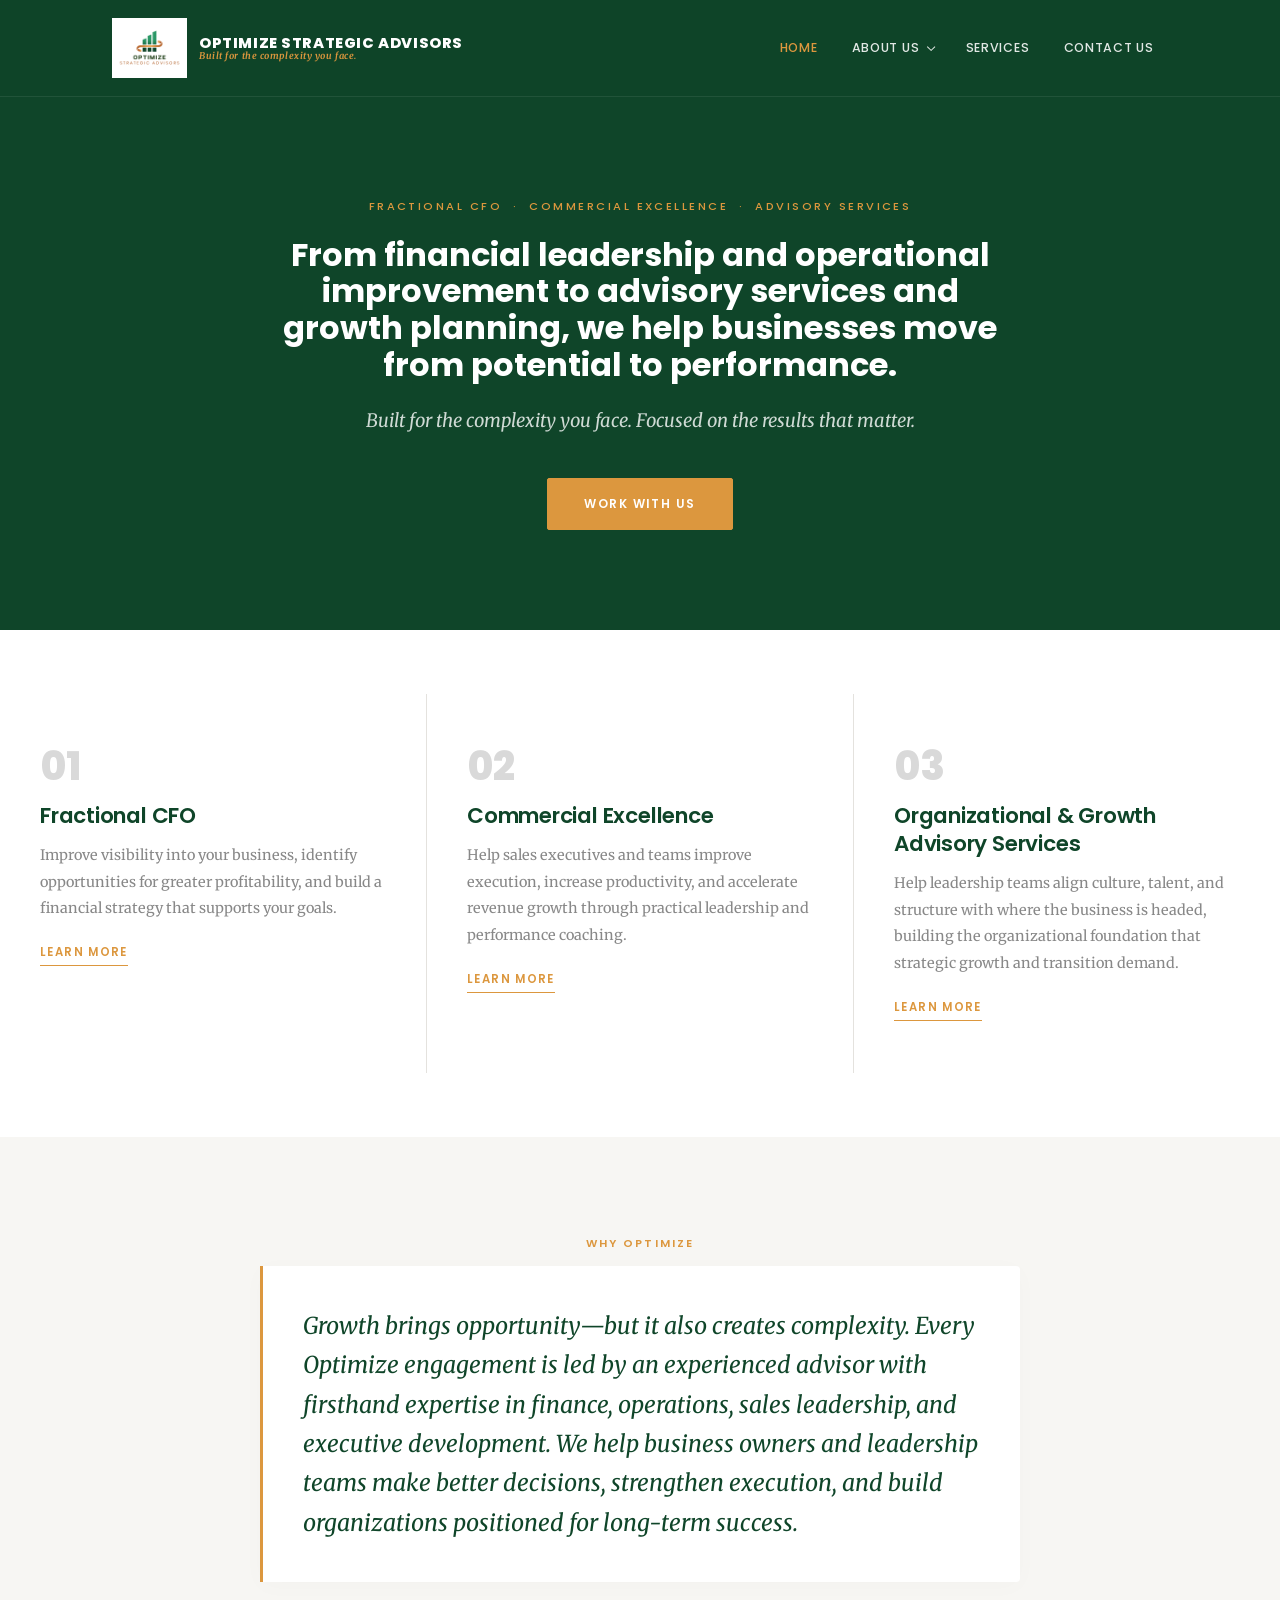
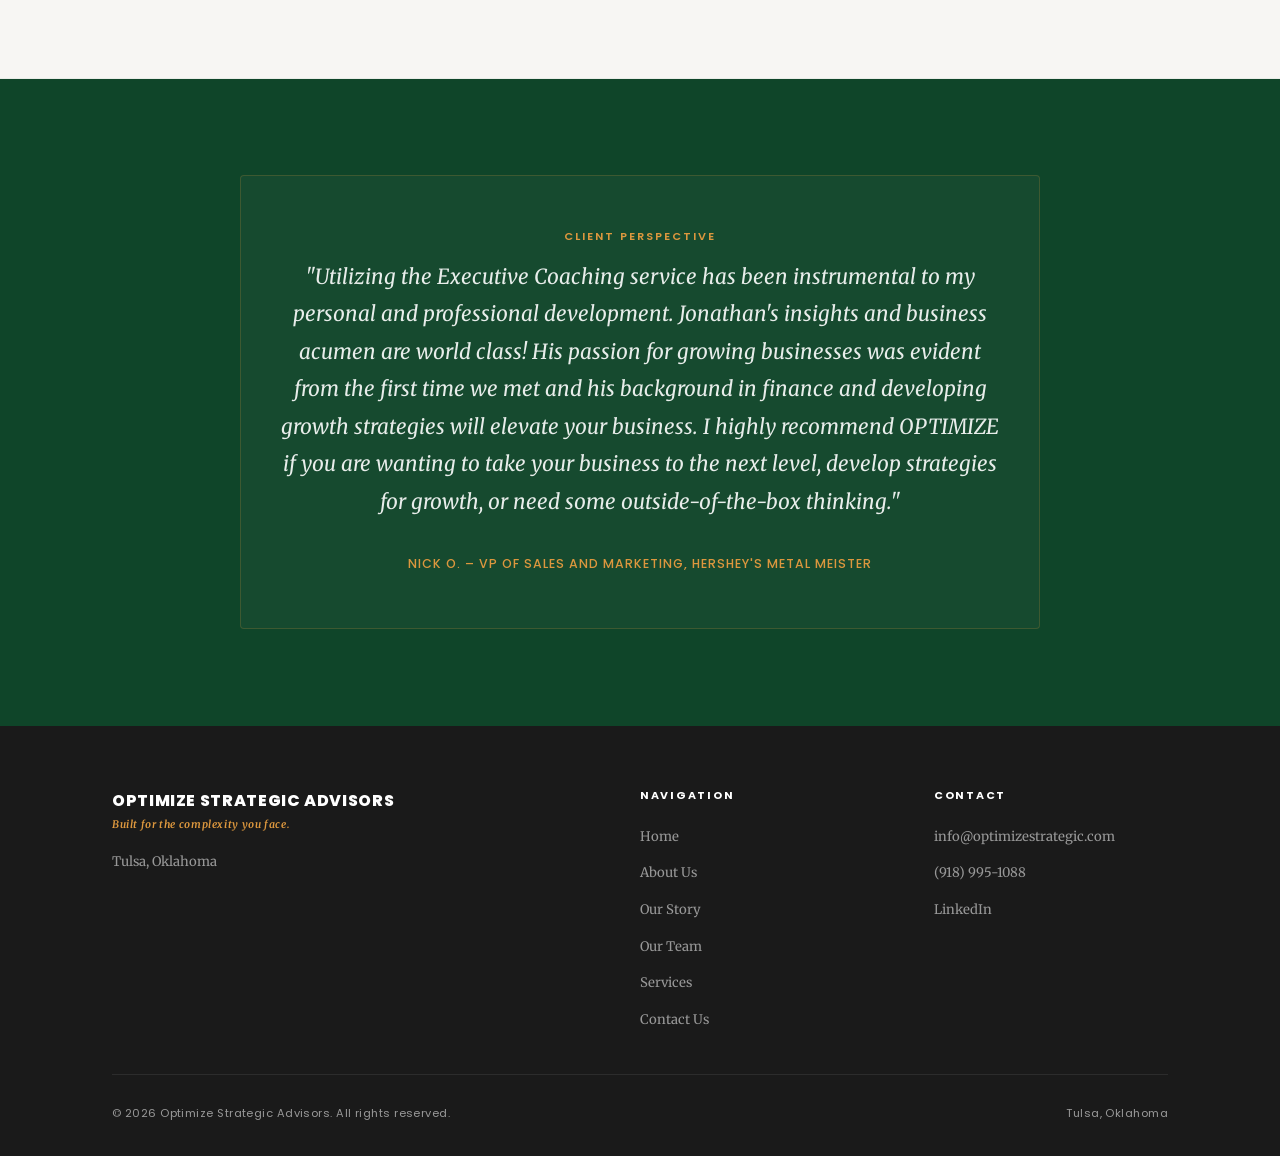
==== index.html @ bf8eff46 "Content, nav, and image updates — session 12 - Remove News & Updates from all navigation and footer " ====
﻿<!DOCTYPE html>
<html lang="en">
<head>
  <meta charset="UTF-8" />
  <meta name="viewport" content="width=device-width, initial-scale=1.0" />
  <title>Optimize Strategic Advisors | Fractional CFO · Commercial Excellence · Executive Coaching</title>
  <link rel="stylesheet" href="css/styles.css" />
  <!-- Google tag (gtag.js) -->
  <script async src="https://www.googletagmanager.com/gtag/js?id=G-EYFRDF4WG7"></script>
  <script>
    window.dataLayer = window.dataLayer || [];
    function gtag(){dataLayer.push(arguments);}
    gtag('js', new Date());
    gtag('config', 'G-EYFRDF4WG7');
  </script>
</head>
<body>

  <!-- ============================================================
       NAVIGATION
  ============================================================ -->
  <header class="site-header">
    <div class="container">
      <div class="header-inner">

        <a href="index.html" class="header-logo">
          <!-- Place your logo file in /images/ and update the filename in src below -->
          <img src="images/logo.jpg" alt="Optimize Strategic Advisors" class="header-logo__img">
          <div class="header-logo__wordmark">
            <span class="header-logo__name">OPTIMIZE <span class="header-logo__name-light">STRATEGIC ADVISORS</span></span>
            <span class="header-logo__tagline">Built for the complexity you face.</span>
          </div>
        </a>

        <ul class="nav-desktop">
          <li><a href="index.html">Home</a></li>
          <li class="has-dropdown">
            <a href="about.html">About Us</a>
            <ul class="nav-dropdown">
              <li><a href="our-story.html">Our Story</a></li>
              <li><a href="our-team.html">Our Team</a></li>
            </ul>
          </li>
          <li><a href="services.html">Services</a></li>
          <li><a href="contact.html">Contact Us</a></li>
        </ul>

        <button class="nav-toggle" aria-label="Toggle navigation">
          <span></span><span></span><span></span>
        </button>

      </div>
    </div>

    <!-- Mobile nav -->
    <ul class="nav-mobile">
      <li><a href="index.html">Home</a></li>
      <li>
        <a href="about.html" class="nav-mobile__dropdown-trigger">About Us ▾</a>
        <ul class="nav-mobile-dropdown">
          <li><a href="our-story.html">Our Story</a></li>
          <li><a href="our-team.html">Our Team</a></li>
        </ul>
      </li>
      <li><a href="services.html">Services</a></li>
      <li><a href="contact.html">Contact Us</a></li>
    </ul>
  </header>


  <!-- ============================================================
       HERO
  ============================================================ -->
  <section class="hero">
    <video class="hero__bg-img" autoplay muted loop playsinline poster="https://images.unsplash.com/photo-1486406146926-c627a92ad1ab?auto=format&fit=crop&w=1600&q=80">
      <source src="images/optimize-hero-broll.mp4" type="video/mp4">
    </video>
    <div class="hero__bg-overlay"></div>

    <div class="hero__content reveal-slide">
      <span class="hero__descriptor">Fractional CFO &nbsp;·&nbsp; Commercial Excellence &nbsp;·&nbsp; Advisory Services</span>

      <h1>From financial leadership and operational improvement to advisory services and growth planning, we help businesses move from potential to performance.</h1>

      <p class="hero__sub">Built for the complexity you face. Focused on the results that matter.</p>

      <div class="hero__cta">
        <a href="contact.html" class="btn btn--primary">Work With Us</a>
      </div>
    </div>
  </section>


  <!-- ============================================================
       SERVICES SNAPSHOT — 3 columns
  ============================================================ -->
  <section class="section--tight">
    <div class="services-snapshot">

      <div class="services-snapshot__item reveal-rise">
        <div class="services-snapshot__number">01</div>
        <h3>Fractional CFO</h3>
        <p>Improve visibility into your business, identify opportunities for greater profitability, and build a financial strategy that supports your goals.</p>
        <a href="services.html#fractional-cfo" class="services-snapshot__link">Learn More</a>
      </div>

      <div class="services-snapshot__item reveal-rise">
        <div class="services-snapshot__number">02</div>
        <h3>Commercial Excellence</h3>
        <p>Help sales executives and teams improve execution, increase productivity, and accelerate revenue growth through practical leadership and performance coaching.</p>
        <a href="services.html#commercial-excellence" class="services-snapshot__link">Learn More</a>
      </div>

      <div class="services-snapshot__item reveal-rise">
        <div class="services-snapshot__number">03</div>
        <h3>Organizational &amp; Growth Advisory Services</h3>
        <p>Help leadership teams align culture, talent, and structure with where the business is headed, building the organizational foundation that strategic growth and transition demand.</p>
        <a href="services.html#advisory-services" class="services-snapshot__link">Learn More</a>
      </div>

    </div>
  </section>


  <!-- ============================================================
       WHY OPTIMIZE
  ============================================================ -->
  <section class="section why-section">
    <div class="container">
      <div class="why-section__inner">
        <span class="eyebrow">Why Optimize</span>
        <blockquote>
          Growth brings opportunity—but it also creates complexity. Every Optimize engagement is led by an experienced advisor with firsthand expertise in finance, operations, sales leadership, and executive development. We help business owners and leadership teams make better decisions, strengthen execution, and build organizations positioned for long-term success.
        </blockquote>
      </div>
    </div>
  </section>


  <!-- ============================================================
       TESTIMONIAL
  ============================================================ -->
  <section class="section testimonial-section">
    <div class="container">
      <div class="testimonial-section__inner">
        <span class="eyebrow" style="color:var(--gold);">Client Perspective</span>
        <blockquote>
          "Utilizing the Executive Coaching service has been instrumental to my personal and professional development. Jonathan's insights and business acumen are world class! His passion for growing businesses was evident from the first time we met and his background in finance and developing growth strategies will elevate your business. I highly recommend OPTIMIZE if you are wanting to take your business to the next level, develop strategies for growth, or need some outside-of-the-box thinking."
        </blockquote>
        <cite>Nick O. &ndash; VP of Sales and Marketing, Hershey's Metal Meister</cite>
      </div>
    </div>
  </section>


  <!-- ============================================================
       FOOTER
  ============================================================ -->
  <footer class="site-footer">
    <div class="container">
      <div class="footer-inner">
        <div class="footer-brand">
          <div class="footer-brand__name">OPTIMIZE STRATEGIC ADVISORS</div>
          <div class="footer-brand__tagline">Built for the complexity you face.</div>
          <p>Tulsa, Oklahoma</p>
        </div>
        <div class="footer-col">
          <h5>Navigation</h5>
          <ul>
            <li><a href="index.html">Home</a></li>
            <li><a href="about.html">About Us</a></li>
            <li><a href="our-story.html">Our Story</a></li>
            <li><a href="our-team.html">Our Team</a></li>
            <li><a href="services.html">Services</a></li>
              <li><a href="contact.html">Contact Us</a></li>
          </ul>
        </div>
        <div class="footer-col">
          <h5>Contact</h5>
          <ul>
            <li><a href="mailto:info@optimizestrategic.com">info@optimizestrategic.com</a></li>
            <li><a href="tel:9189951088">(918) 995-1088</a></li>
            <li><a href="https://www.linkedin.com/company/optimize-strategic-advisors" target="_blank" rel="noopener">LinkedIn</a></li>
          </ul>
        </div>
      </div>
      <div class="footer-bottom">
        <span>&copy; 2026 Optimize Strategic Advisors. All rights reserved.</span>
        <span>Tulsa, Oklahoma</span>
      </div>
    </div>
  </footer>

  <script src="js/main.js"></script>
</body>
</html>
---- css/styles.css ----
/* ============================================================
   Optimize Strategic Advisors — v2
   Brand: Poppins (headings) + Merriweather (body)
   Colors: Cadmium Green #0f4529 | Illuminating Emerald #2B9866 | Tiger's Eye #DC973E
   ============================================================ */

@import url('https://fonts.googleapis.com/css2?family=Poppins:wght@300;400;500;700;800&family=Merriweather:ital,wght@0,300;0,400;0,700;1,400&display=swap');

/* ---- Reset & Base ---- */
*, *::before, *::after { box-sizing: border-box; margin: 0; padding: 0; }

:root {
  --green-dark:   #0f4529;
  --green-mid:    #2B9866;
  --gold:         #DC973E;
  --gold-dark:    #b0701e;
  --white:        #ffffff;
  --off-white:    #f7f6f3;
  --light-gray:   #D9D9D9;
  --mid-gray:     #888;
  --text-dark:    #1a1a1a;
  --text-body:    #3d3d3d;
  --border:       #e4e2de;
  --nav-height:   96px;
}

html { scroll-behavior: smooth; }

body {
  font-family: 'Merriweather', Georgia, serif;
  font-size: 15.5px;
  line-height: 1.85;
  color: #2d2d2d;
  background: var(--white);
  -webkit-font-smoothing: antialiased;
}

h1, h2, h3, h4, h5, h6, .label, nav, .btn {
  font-family: 'Poppins', Arial, sans-serif;
}

h1 { font-size: clamp(2rem, 4vw, 3.25rem); font-weight: 800; line-height: 1.15; }
h2 { font-size: clamp(1.4rem, 2.2vw, 2rem); font-weight: 700; line-height: 1.25; letter-spacing: -0.02em; }
h3 { font-size: clamp(1.1rem, 1.8vw, 1.35rem); font-weight: 600; line-height: 1.3; letter-spacing: -0.01em; }
h4 { font-size: 1.05rem; font-weight: 600; }
p  { margin-bottom: 1.25rem; }
p:last-child { margin-bottom: 0; }

a { color: var(--green-dark); text-decoration: none; transition: color 0.2s; }
a:hover { color: var(--gold); }

ul { list-style: none; }

img { display: block; max-width: 100%; height: auto; }

.container {
  width: 100%;
  max-width: 1120px;
  margin: 0 auto;
  padding: 0 32px;
}

.section { padding: 96px 0; border-bottom: 1px solid rgba(15, 69, 41, 0.06); }
.section--tight { padding: 64px 0; }
.section--dark { background: var(--green-dark); color: var(--white); }
.section--off { background: var(--off-white); border-top: 1px solid var(--border); border-bottom: 1px solid var(--border); }

/* ---- Utilities ---- */
.text-center { text-align: center; }
.text-gold    { color: var(--gold); }
.text-green   { color: var(--green-dark); }
.eyebrow {
  font-family: 'Poppins', sans-serif;
  font-size: 0.7rem;
  font-weight: 600;
  letter-spacing: 0.18em;
  text-transform: uppercase;
  color: var(--gold);
  display: block;
  margin-bottom: 0.75rem;
}
.section-label {
  font-family: 'Poppins', sans-serif;
  font-size: 0.65rem;
  font-weight: 600;
  letter-spacing: 0.22em;
  text-transform: uppercase;
  color: var(--mid-gray);
  display: block;
  margin-bottom: 0.5rem;
}
.divider {
  width: 48px;
  height: 3px;
  background: var(--gold);
  margin: 20px 0 32px;
}
.divider--center { margin: 20px auto 32px; }

/* ---- Buttons ---- */
.btn {
  display: inline-block;
  font-size: 0.75rem;
  font-weight: 600;
  letter-spacing: 0.12em;
  text-transform: uppercase;
  padding: 14px 36px;
  border: 1px solid transparent;
  border-radius: 2px;
  cursor: pointer;
  transition: all 0.25s cubic-bezier(0.4, 0, 0.2, 1);
  text-decoration: none;
}
.btn--primary {
  background: var(--gold);
  color: var(--white);
  border-color: var(--gold);
}
.btn--primary:hover {
  background: var(--gold-dark);
  border-color: var(--gold-dark);
  color: var(--white);
}
.btn--outline-white {
  background: transparent;
  color: var(--white);
  border-color: var(--white);
}
.btn--outline-white:hover {
  background: var(--white);
  color: var(--green-dark);
}
.btn--outline-green {
  background: transparent;
  color: var(--green-dark);
  border-color: var(--green-dark);
}
.btn--outline-green:hover {
  background: var(--green-dark);
  color: var(--white);
}

/* ============================================================
   NAVIGATION
   ============================================================ */
.site-header {
  position: fixed;
  top: 0;
  left: 0;
  width: 100%;
  z-index: 1000;
  background: rgba(15, 69, 41, 0.97);
  backdrop-filter: blur(6px);
  border-bottom: 1px solid rgba(255,255,255,0.08);
  transition: background 0.3s;
}
.site-header.scrolled {
  background: var(--green-dark);
  box-shadow: 0 2px 16px rgba(0,0,0,0.18);
}

.header-inner {
  display: flex;
  align-items: center;
  justify-content: space-between;
  height: var(--nav-height);
}

.header-logo {
  display: flex;
  align-items: center;
  gap: 12px;
  text-decoration: none;
}
.header-logo img {
  height: 60px;
  width: auto;
}
.header-logo__wordmark {
  display: flex;
  flex-direction: column;
  line-height: 1.1;
}
.header-logo__name {
  font-family: 'Poppins', sans-serif;
  font-weight: 800;
  font-size: 0.92rem;
  color: var(--white);
  letter-spacing: 0.04em;
  white-space: nowrap;
}
.header-logo__name-light {
  font-weight: 800;
  letter-spacing: 0.04em;
}
.header-logo__tagline {
  font-family: 'Merriweather', serif;
  font-weight: 700;
  font-style: italic;
  font-size: 0.58rem;
  letter-spacing: 0.06em;
  color: var(--gold);
}

/* Desktop Nav */
.nav-desktop {
  display: flex;
  align-items: center;
  gap: 6px;
}
.nav-desktop > li {
  position: relative;
}
.nav-desktop > li > a {
  display: block;
  padding: 10px 14px;
  font-family: 'Poppins', sans-serif;
  font-size: 0.78rem;
  font-weight: 500;
  letter-spacing: 0.06em;
  color: rgba(255,255,255,0.88);
  text-transform: uppercase;
  transition: color 0.2s;
}
.nav-desktop > li > a:hover,
.nav-desktop > li.active > a { color: var(--gold); }

.nav-desktop > li.has-dropdown > a::after {
  content: '';
  display: inline-block;
  width: 6px; height: 6px;
  border-right: 1.5px solid currentColor;
  border-bottom: 1.5px solid currentColor;
  transform: rotate(45deg) translateY(-3px);
  margin-left: 6px;
  vertical-align: middle;
  transition: transform 0.2s;
}
.nav-desktop > li.has-dropdown:hover > a::after {
  transform: rotate(-135deg) translateY(-3px);
}

.nav-dropdown {
  display: none;
  position: absolute;
  top: calc(100% + 4px);
  left: 0;
  min-width: 200px;
  background: var(--white);
  border-top: 3px solid var(--gold);
  box-shadow: 0 12px 32px rgba(0,0,0,0.12);
  padding: 8px 0;
}
.nav-desktop > li.has-dropdown:hover .nav-dropdown { display: block; }

.nav-dropdown a {
  display: block;
  padding: 10px 20px;
  font-family: 'Poppins', sans-serif;
  font-size: 0.76rem;
  font-weight: 400;
  color: var(--text-dark);
  letter-spacing: 0.04em;
}
.nav-dropdown a:hover {
  color: var(--gold);
  background: var(--off-white);
}

/* Mobile hamburger */
.nav-toggle {
  display: none;
  background: none;
  border: none;
  cursor: pointer;
  padding: 8px;
  flex-direction: column;
  gap: 5px;
}
.nav-toggle span {
  display: block;
  width: 26px;
  height: 2px;
  background: var(--white);
  transition: transform 0.3s, opacity 0.3s;
}
.nav-toggle.open span:nth-child(1) { transform: translateY(7px) rotate(45deg); }
.nav-toggle.open span:nth-child(2) { opacity: 0; }
.nav-toggle.open span:nth-child(3) { transform: translateY(-7px) rotate(-45deg); }

/* Mobile menu */
.nav-mobile {
  display: none;
  flex-direction: column;
  background: var(--green-dark);
  border-top: 1px solid rgba(255,255,255,0.1);
  padding: 16px 0 24px;
}
.nav-mobile.open { display: flex; }

.nav-mobile > li > a {
  display: block;
  padding: 12px 32px;
  font-family: 'Poppins', sans-serif;
  font-size: 0.82rem;
  font-weight: 500;
  letter-spacing: 0.06em;
  text-transform: uppercase;
  color: rgba(255,255,255,0.88);
}
.nav-mobile > li > a:hover { color: var(--gold); }

.nav-mobile-dropdown {
  display: none;
  background: rgba(0,0,0,0.15);
}
.nav-mobile-dropdown.open { display: block; }

.nav-mobile-dropdown a {
  display: block;
  padding: 10px 48px;
  font-family: 'Poppins', sans-serif;
  font-size: 0.76rem;
  font-weight: 400;
  color: rgba(255,255,255,0.72);
  letter-spacing: 0.04em;
}
.nav-mobile-dropdown a:hover { color: var(--gold); }

.nav-mobile__toggle-btn {
  background: none;
  border: none;
  color: rgba(255,255,255,0.5);
  font-size: 0.7rem;
  letter-spacing: 0.1em;
  cursor: pointer;
  float: right;
  padding: 12px 32px;
}

/* ============================================================
   HERO
   ============================================================ */
.hero {
  min-height: 70vh;
  display: flex;
  align-items: center;
  justify-content: center;
  position: relative;
  overflow: hidden;
  background: var(--green-dark);
  padding-top: var(--nav-height);
}
.hero__bg-overlay {
  position: absolute;
  inset: 0;
  background: linear-gradient(135deg, rgba(15,69,41,0.82) 0%, rgba(15,69,41,0.72) 60%, rgba(15,69,41,0.60) 100%);
  z-index: 1;
}
.hero__bg-img {
  position: absolute;
  inset: 0;
  width: 100%;
  height: 100%;
  object-fit: cover;
  object-position: center top;
  z-index: 0;
}
.hero__image-placeholder {
  position: absolute;
  inset: 0;
  background: var(--green-dark);
  z-index: 0;
}
.hero__content {
  position: relative;
  z-index: 2;
  text-align: center;
  max-width: 800px;
  padding: 60px 32px;
}
.hero__logo {
  width: 90px;
  height: auto;
  margin: 0 auto 28px;
  filter: brightness(0) invert(1);
}
.hero__descriptor {
  font-family: 'Poppins', sans-serif;
  font-size: 0.7rem;
  font-weight: 500;
  letter-spacing: 0.22em;
  text-transform: uppercase;
  color: var(--gold);
  margin-bottom: 20px;
  display: block;
}
.hero h1 {
  color: var(--white);
  margin-bottom: 20px;
  font-size: clamp(1.4rem, 2.5vw, 2rem);
  font-weight: 700;
}
.hero__sub {
  font-family: 'Merriweather', serif;
  font-size: clamp(1rem, 1.5vw, 1.15rem);
  color: rgba(255,255,255,0.8);
  margin-bottom: 40px;
  font-style: italic;
}
.hero__cta { margin-top: 8px; }

/* ============================================================
   HOME PAGE SECTIONS
   ============================================================ */

/* Services snapshot — 3 columns */
.services-snapshot {
  display: grid;
  grid-template-columns: repeat(3, 1fr);
  gap: 1px;
  background: var(--border);
}
.services-snapshot__item {
  background: var(--white);
  padding: 52px 40px;
  position: relative;
  transition: background 0.2s;
}
.services-snapshot__item:hover { background: var(--off-white); }

.services-snapshot__number {
  font-family: 'Poppins', sans-serif;
  font-size: 2.5rem;
  font-weight: 800;
  color: var(--light-gray);
  line-height: 1;
  margin-bottom: 16px;
}
.services-snapshot__item h3 {
  color: var(--green-dark);
  margin-bottom: 12px;
}
.services-snapshot__item p {
  font-size: 0.9rem;
  color: var(--mid-gray);
  margin: 0;
}
.services-snapshot__link {
  display: inline-block;
  margin-top: 20px;
  font-family: 'Poppins', sans-serif;
  font-size: 0.72rem;
  font-weight: 600;
  letter-spacing: 0.12em;
  text-transform: uppercase;
  color: var(--gold);
  border-bottom: 1px solid var(--gold);
  padding-bottom: 2px;
}

/* Why Optimize */
.why-section {
  background: var(--off-white);
}
.why-section__inner {
  max-width: 760px;
  margin: 0 auto;
  text-align: center;
}
.why-section blockquote {
  font-family: 'Merriweather', serif;
  font-size: clamp(1.15rem, 2vw, 1.45rem);
  font-style: italic;
  line-height: 1.7;
  color: var(--green-dark);
  border-left: 3px solid var(--gold);
  padding: 40px;
  text-align: left;
  margin: 0;
  background: var(--white);
  box-shadow: 0 4px 24px rgba(0, 0, 0, 0.02);
  border-radius: 0 4px 4px 0;
}

/* Testimonial */
.testimonial-section {
  background: var(--green-dark);
  color: var(--white);
}
.testimonial-section__inner {
  max-width: 800px;
  margin: 0 auto;
  text-align: center;
  background: rgba(255, 255, 255, 0.03);
  border: 1px solid rgba(220, 151, 62, 0.2);
  padding: 50px 40px;
  border-radius: 4px;
}
.testimonial-section blockquote {
  font-family: 'Merriweather', serif;
  font-size: clamp(1.05rem, 1.8vw, 1.3rem);
  font-style: italic;
  line-height: 1.8;
  color: rgba(255,255,255,0.9);
  margin-bottom: 28px;
}
.testimonial-section cite {
  font-family: 'Poppins', sans-serif;
  font-size: 0.78rem;
  font-weight: 500;
  letter-spacing: 0.08em;
  color: var(--gold);
  text-transform: uppercase;
  font-style: normal;
}

/* ============================================================
   ABOUT PAGES
   ============================================================ */
.page-hero {
  background: var(--green-dark);
  padding: 140px 0 80px;
  text-align: center;
  position: relative;
  overflow: hidden;
}
.page-hero::after {
  content: '';
  position: absolute;
  bottom: 0; left: 0; right: 0;
  height: 4px;
  background: var(--gold);
}
.page-hero h1 { color: var(--white); margin-bottom: 12px; }
.page-hero p {
  color: rgba(255,255,255,0.72);
  font-size: 1.05rem;
  max-width: 560px;
  margin: 0 auto;
}

/* Values list */
.values-list {
  display: grid;
  grid-template-columns: repeat(5, 1fr);
  gap: 1px;
  background: var(--border);
  border: 1px solid var(--border);
}
.values-list__item {
  background: var(--white);
  padding: 36px 24px;
  text-align: center;
}
.values-list__item h4 {
  font-size: 0.78rem;
  letter-spacing: 0.14em;
  text-transform: uppercase;
  color: var(--green-dark);
  margin-bottom: 10px;
}
.values-list__item p { font-size: 0.85rem; color: var(--mid-gray); margin: 0; }

/* About teasers */
.about-teasers {
  display: grid;
  grid-template-columns: 1fr 1fr;
  gap: 2px;
  background: var(--border);
}
.about-teasers__item {
  background: var(--off-white);
  padding: 60px 48px;
  display: flex;
  flex-direction: column;
  gap: 16px;
}
.about-teasers__item h3 { color: var(--green-dark); }
.about-teasers__item p { font-size: 0.9rem; color: var(--mid-gray); margin: 0; }
.about-teasers__item .btn { align-self: flex-start; margin-top: 8px; }

/* Our Story */
.story-layout {
  display: grid;
  grid-template-columns: 1fr 1fr;
  gap: 80px;
  align-items: start;
}
.story-layout .story-text p { margin-bottom: 1.5rem; }
.story-image-placeholder {
  width: 100%;
  aspect-ratio: 4/5;
  background: var(--light-gray);
  display: flex;
  align-items: center;
  justify-content: center;
  color: var(--mid-gray);
  font-family: 'Poppins', sans-serif;
  font-size: 0.8rem;
  letter-spacing: 0.08em;
  text-transform: uppercase;
  position: relative;
  border-radius: 2px;
  box-shadow: 6px 6px 0px rgba(15, 69, 41, 0.35);
  margin-bottom: 24px;
}

/* Team cards */
.team-grid {
  display: grid;
  grid-template-columns: repeat(2, 1fr);
  gap: 40px;
}
.team-card {
  background: var(--white);
  border: none;
  border-radius: 4px;
  padding: 40px 32px;
  box-shadow: 0 4px 20px rgba(0, 0, 0, 0.03), 0 1px 3px rgba(0, 0, 0, 0.02);
  transition: transform 0.3s ease, box-shadow 0.3s ease;
}
.team-card:hover { transform: translateY(-4px); box-shadow: 0 12px 30px rgba(15, 69, 41, 0.06); }

.team-card__photo {
  width: 100%;
  aspect-ratio: 1;
  background: var(--light-gray);
  position: relative;
  margin-bottom: 24px;
  overflow: hidden;
  border-radius: 2px;
  border: 1px solid var(--border);
}
.team-card__photo img {
  position: absolute;
  inset: 0;
  width: 100%;
  height: 100%;
  object-fit: cover;
  display: block;
}
.team-card__name {
  font-family: 'Poppins', sans-serif;
  font-size: 1.05rem;
  font-weight: 700;
  color: var(--green-dark);
  margin-bottom: 4px;
}
.team-card__title {
  font-family: 'Poppins', sans-serif;
  font-size: 0.72rem;
  font-weight: 500;
  letter-spacing: 0.1em;
  text-transform: uppercase;
  color: var(--gold);
  display: block;
  margin-bottom: 16px;
}
.team-card p { font-size: 0.88rem; color: var(--text-body); margin-bottom: 20px; }
.team-card__linkedin {
  font-family: 'Poppins', sans-serif;
  font-size: 0.7rem;
  font-weight: 600;
  letter-spacing: 0.1em;
  text-transform: uppercase;
  color: var(--green-mid);
  border-bottom: 1px solid var(--green-mid);
  padding-bottom: 2px;
}
.team-card__linkedin:hover { color: var(--gold); border-color: var(--gold); }

/* ============================================================
   SERVICES PAGE
   ============================================================ */
.services-page-section {
  padding: 80px 0;
  border-bottom: 1px solid var(--border);
}
.services-page-section:last-of-type { border-bottom: none; }

.services-layout {
  display: grid;
  grid-template-columns: 1fr 2fr;
  gap: 80px;
  align-items: start;
}
.services-layout--reverse { direction: rtl; }
.services-layout--reverse > * { direction: ltr; }

.services-label {
  font-family: 'Poppins', sans-serif;
  font-size: 0.65rem;
  font-weight: 700;
  letter-spacing: 0.2em;
  text-transform: uppercase;
  color: var(--gold);
  margin-bottom: 20px;
  display: block;
}
.services-content h2 { color: var(--green-dark); margin-bottom: 20px; }
.services-content p  { font-size: 0.95rem; margin-bottom: 24px; }

.services-bullets {
  margin-top: 24px;
}
.services-bullets li {
  display: flex;
  align-items: flex-start;
  gap: 12px;
  padding: 10px 0;
  border-bottom: 1px solid var(--border);
  font-size: 0.88rem;
  color: var(--text-body);
}
.services-bullets li:first-child { border-top: 1px solid var(--border); }
.services-bullets li::before {
  content: '';
  display: block;
  width: 6px;
  height: 6px;
  background: var(--gold);
  border-radius: 50%;
  flex-shrink: 0;
  margin-top: 8px;
}

/* ============================================================
   NEWS & UPDATES
   ============================================================ */
.news-grid {
  display: grid;
  grid-template-columns: repeat(3, 1fr);
  gap: 40px;
}
.news-card {
  border: none;
  border-radius: 4px;
  box-shadow: 0 4px 20px rgba(0, 0, 0, 0.03), 0 1px 3px rgba(0, 0, 0, 0.02);
  transition: transform 0.3s ease, box-shadow 0.3s ease;
}
.news-card:hover {
  transform: translateY(-4px);
  box-shadow: 0 12px 30px rgba(15, 69, 41, 0.06);
}
.news-card__image {
  width: 100%;
  aspect-ratio: 16/9;
  background: var(--light-gray);
  display: flex;
  align-items: center;
  justify-content: center;
  color: var(--mid-gray);
  font-family: 'Poppins', sans-serif;
  font-size: 0.72rem;
  letter-spacing: 0.08em;
  text-transform: uppercase;
  overflow: hidden;
}
.news-card__image img {
  width: 100%;
  height: 100%;
  object-fit: cover;
  display: block;
}
.news-card__body { padding: 28px; }
.news-card__date {
  font-family: 'Poppins', sans-serif;
  font-size: 0.7rem;
  font-weight: 500;
  letter-spacing: 0.1em;
  color: var(--gold);
  text-transform: uppercase;
  display: block;
  margin-bottom: 10px;
}
.news-card__title {
  font-family: 'Poppins', sans-serif;
  font-size: 1rem;
  font-weight: 700;
  color: var(--green-dark);
  margin-bottom: 12px;
  line-height: 1.35;
}
.news-card__excerpt {
  font-size: 0.87rem;
  color: var(--text-body);
  margin-bottom: 20px;
}
.news-card__read-more {
  font-family: 'Poppins', sans-serif;
  font-size: 0.7rem;
  font-weight: 600;
  letter-spacing: 0.1em;
  text-transform: uppercase;
  color: var(--gold);
  border-bottom: 1px solid var(--gold);
  padding-bottom: 2px;
}
.news-card__read-more:hover { color: var(--green-dark); border-color: var(--green-dark); }

/* ============================================================
   CONTACT PAGE
   ============================================================ */
.contact-layout {
  display: grid;
  grid-template-columns: 3fr 2fr;
  gap: 80px;
  align-items: start;
}

.contact-form {
  display: grid;
  grid-template-columns: 1fr 1fr;
  gap: 20px;
}
.contact-form__group { display: flex; flex-direction: column; gap: 6px; }
.contact-form__group--full { grid-column: 1 / -1; }

.contact-form label {
  font-family: 'Poppins', sans-serif;
  font-size: 0.7rem;
  font-weight: 600;
  letter-spacing: 0.1em;
  text-transform: uppercase;
  color: var(--green-dark);
}
.contact-form input,
.contact-form textarea {
  width: 100%;
  padding: 14px 16px;
  border: 1px solid var(--border);
  background: var(--off-white);
  font-family: 'Merriweather', serif;
  font-size: 0.88rem;
  color: var(--text-dark);
  outline: none;
  transition: border-color 0.2s;
}
.contact-form input:focus,
.contact-form textarea:focus {
  border-color: var(--green-mid);
  background: var(--white);
}
.contact-form textarea { resize: vertical; min-height: 160px; }

.contact-form__actions { grid-column: 1 / -1; }

.contact-form__success {
  display: none;
  padding: 20px 24px;
  background: rgba(43,152,102,0.1);
  border: 1px solid var(--green-mid);
  color: var(--green-dark);
  font-family: 'Poppins', sans-serif;
  font-size: 0.88rem;
  margin-top: 16px;
}

.contact-info h3 { color: var(--green-dark); margin-bottom: 24px; }

.contact-detail {
  display: flex;
  flex-direction: column;
  gap: 4px;
  margin-bottom: 24px;
}
.contact-detail__label {
  font-family: 'Poppins', sans-serif;
  font-size: 0.65rem;
  font-weight: 700;
  letter-spacing: 0.18em;
  text-transform: uppercase;
  color: var(--gold);
}
.contact-detail__value {
  font-size: 0.95rem;
  color: var(--text-dark);
}
.contact-detail__value a { color: var(--text-dark); }
.contact-detail__value a:hover { color: var(--gold); }

/* ============================================================
   FOOTER
   ============================================================ */
.site-footer {
  background: var(--text-dark);
  color: rgba(255,255,255,0.55);
  padding: 60px 0 32px;
}
.footer-inner {
  display: grid;
  grid-template-columns: 2fr 1fr 1fr;
  gap: 60px;
  padding-bottom: 40px;
  border-bottom: 1px solid rgba(255,255,255,0.08);
  margin-bottom: 28px;
}
.footer-brand__name {
  font-family: 'Poppins', sans-serif;
  font-size: 1rem;
  font-weight: 800;
  color: var(--white);
  letter-spacing: 0.04em;
}
.footer-brand__tagline {
  font-family: 'Merriweather', serif;
  font-weight: 700;
  font-style: italic;
  font-size: 0.65rem;
  letter-spacing: 0.06em;
  color: var(--gold);
  margin-bottom: 16px;
}
.footer-brand p {
  font-size: 0.82rem;
  line-height: 1.7;
  margin-bottom: 0;
}
.footer-col h5 {
  font-family: 'Poppins', sans-serif;
  font-size: 0.68rem;
  font-weight: 700;
  letter-spacing: 0.16em;
  text-transform: uppercase;
  color: var(--white);
  margin-bottom: 16px;
}
.footer-col ul { display: flex; flex-direction: column; gap: 8px; }
.footer-col ul a {
  font-size: 0.82rem;
  color: rgba(255,255,255,0.55);
  transition: color 0.2s;
}
.footer-col ul a:hover { color: var(--gold); }

.footer-bottom {
  display: flex;
  align-items: center;
  justify-content: space-between;
  font-family: 'Poppins', sans-serif;
  font-size: 0.7rem;
  letter-spacing: 0.04em;
}
.footer-bottom a { color: rgba(255,255,255,0.55); }
.footer-bottom a:hover { color: var(--gold); }

/* ============================================================
   RESPONSIVE
   ============================================================ */
@media (max-width: 1024px) {
  .services-snapshot { grid-template-columns: 1fr 1fr; }
  .services-snapshot__item:last-child { grid-column: 1 / -1; }
  .story-layout { grid-template-columns: 1fr; gap: 48px; }
  .contact-layout { grid-template-columns: 1fr; gap: 56px; }
  .footer-inner { grid-template-columns: 1fr 1fr; }
  .footer-brand { grid-column: 1 / -1; }
}

@media (max-width: 768px) {
  :root { --nav-height: 64px; }
  .container { padding: 0 20px; }
  .section { padding: 64px 0; }

  .nav-desktop { display: none; }
  .nav-toggle { display: flex; }

  .services-snapshot { grid-template-columns: 1fr; }
  .services-snapshot__item:last-child { grid-column: auto; }
  .values-list { grid-template-columns: 1fr 1fr; }
  .about-teasers { grid-template-columns: 1fr; }
  .team-grid { grid-template-columns: 1fr; }
  .news-grid { grid-template-columns: 1fr; }
  .services-layout { grid-template-columns: 1fr; gap: 32px; }
  .services-layout--reverse { direction: ltr; }
  .contact-form { grid-template-columns: 1fr; }
  .footer-inner { grid-template-columns: 1fr; gap: 36px; }
  .footer-brand { grid-column: auto; }
  .footer-bottom { flex-direction: column; gap: 8px; text-align: center; }
}

@media (max-width: 480px) {
  .values-list { grid-template-columns: 1fr; }
  .hero__content { padding: 60px 20px; }
  h1 { font-size: 1.75rem; }
}

/* ============================================================
   SCROLL TRANSITIONS
   ============================================================ */
.reveal-rise {
  opacity: 0;
  transform: translateY(24px);
  transition: opacity 0.8s ease, transform 0.8s ease;
}
.reveal-rise.is-visible { opacity: 1; transform: translateY(0); }

.reveal-rise:nth-child(2) { transition-delay: 0.12s; }
.reveal-rise:nth-child(3) { transition-delay: 0.24s; }

.reveal-slide {
  opacity: 0;
  transform: translateX(-24px);
  transition: opacity 1s ease, transform 1s ease;
}
.reveal-slide.is-visible { opacity: 1; transform: translateX(0); }

@media (prefers-reduced-motion: reduce) {
  .reveal-rise,
  .reveal-slide {
    opacity: 1;
    transform: none;
    transition: none;
  }
}
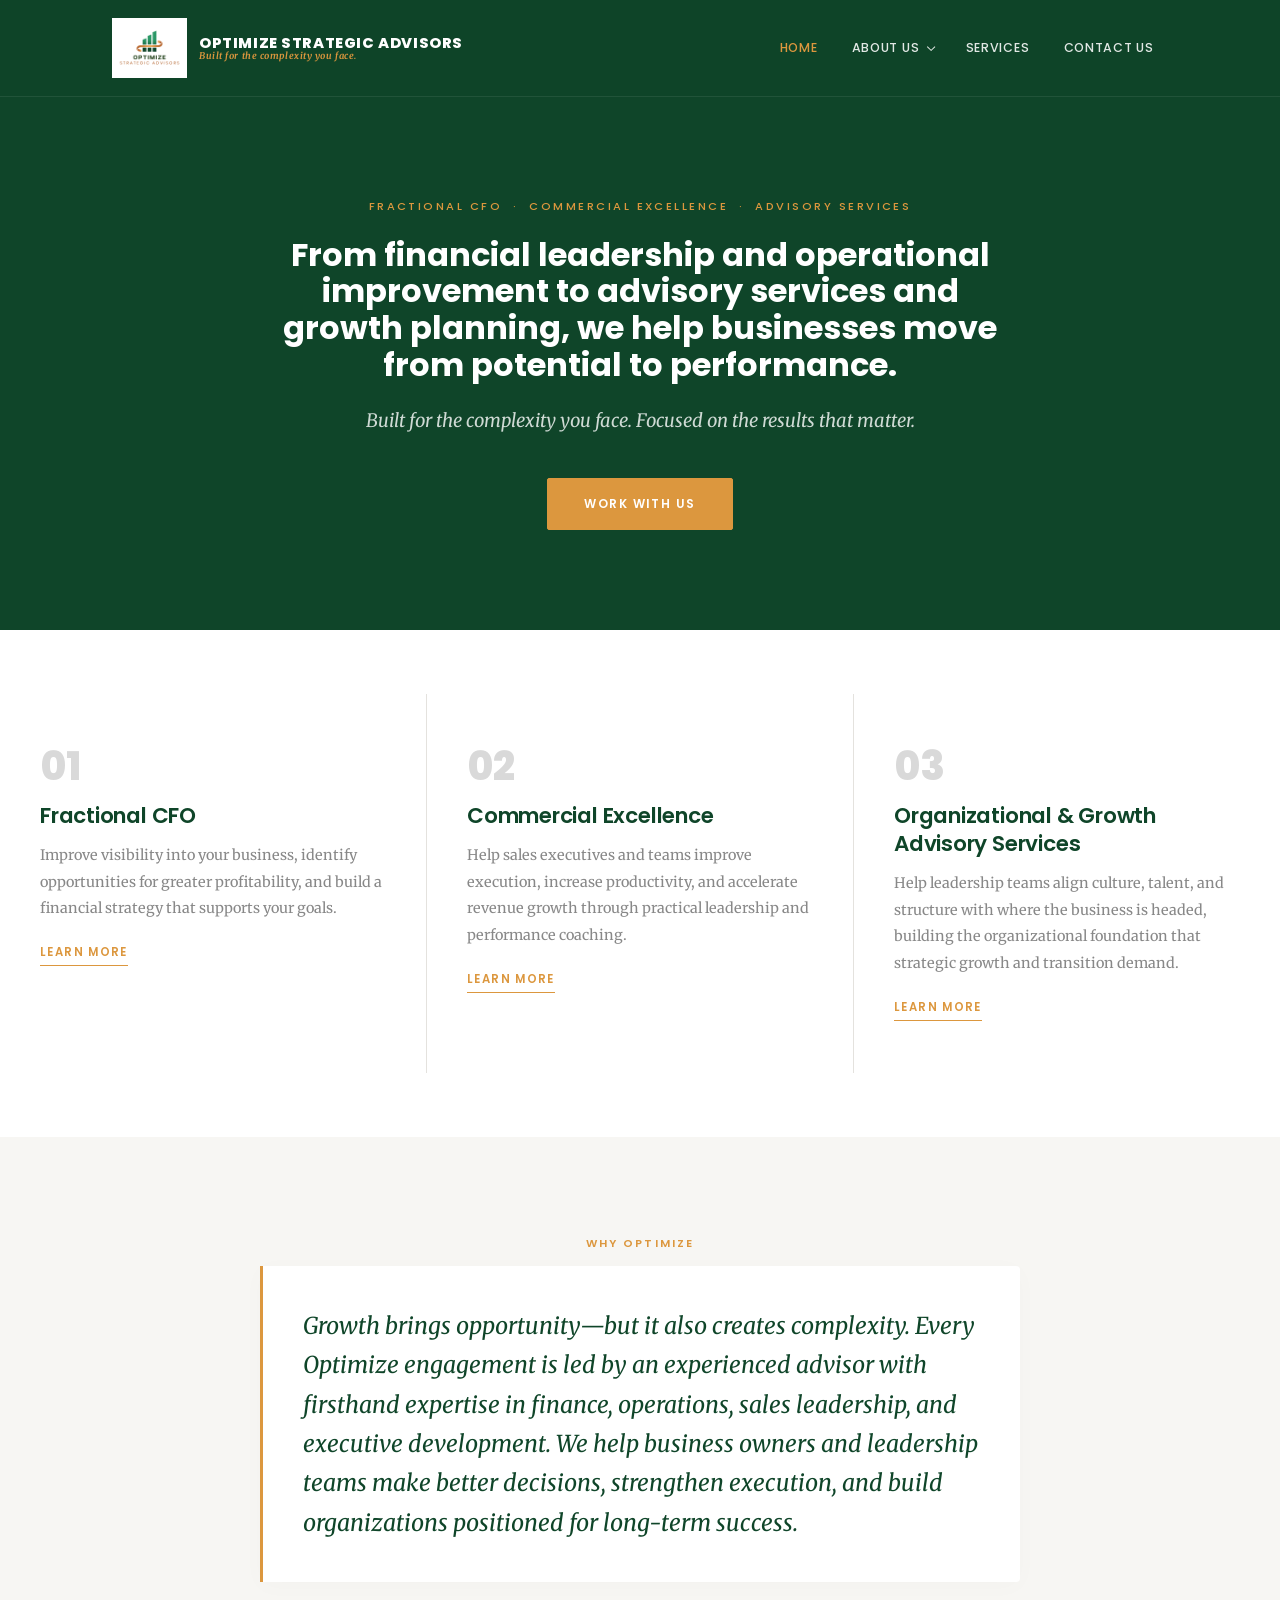
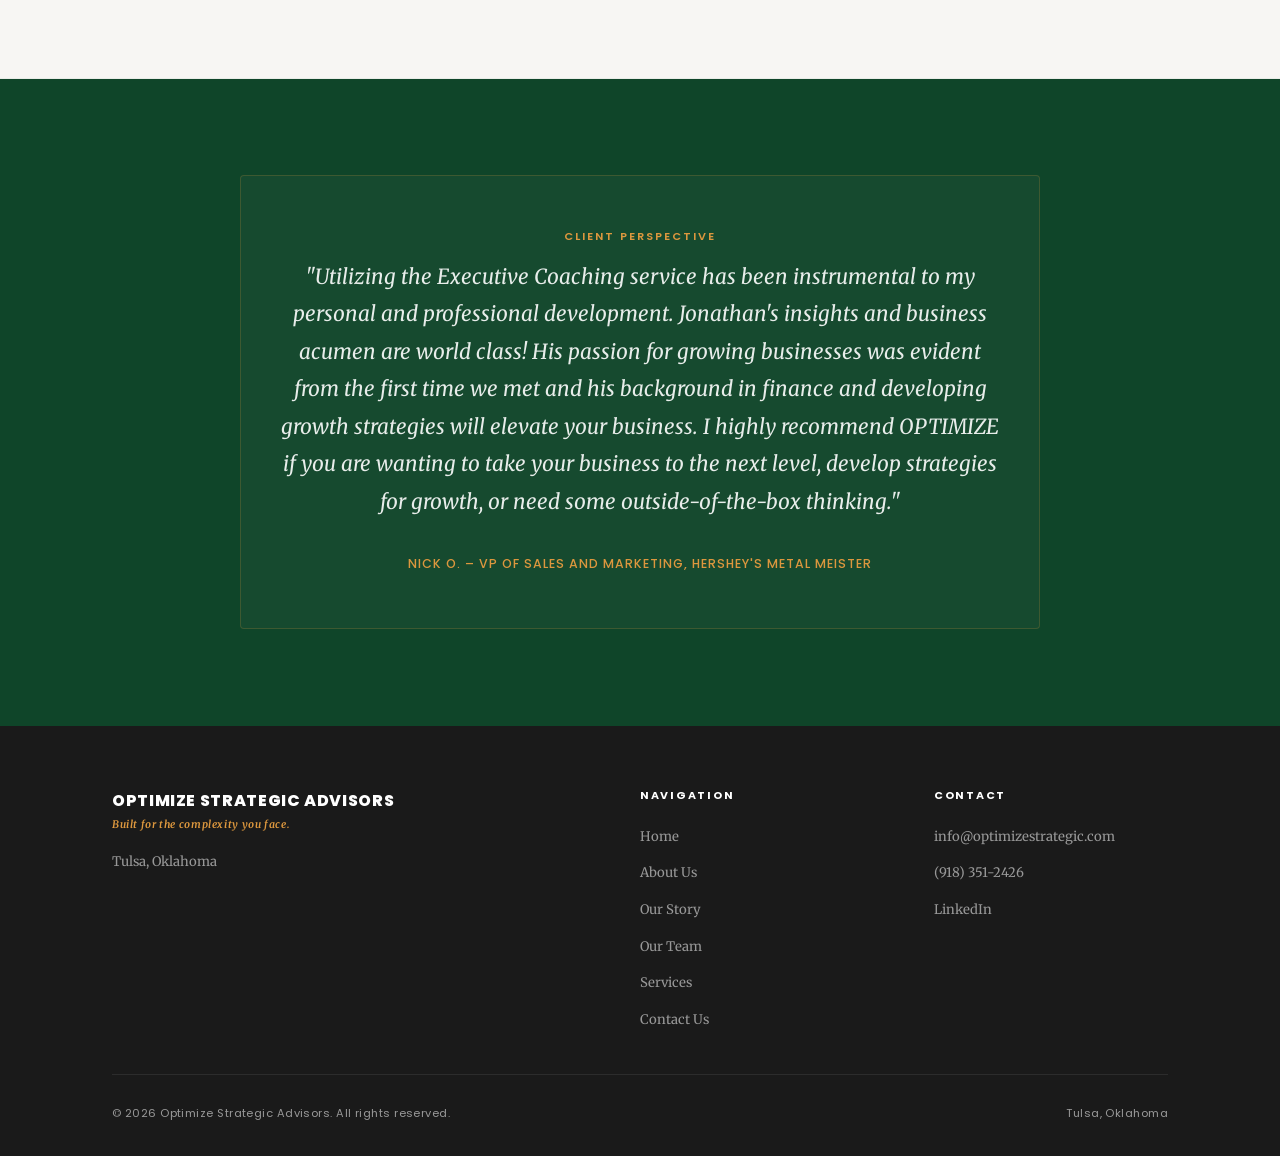
==== commit bbb62d5c: "Update phone number to (918) 351-2426 across all pages Co-Authored-By: Claude Sonnet 4.6 <noreply@an" ====
--- a/index.html
+++ b/index.html
@@ -179,7 +179,7 @@
           <h5>Contact</h5>
           <ul>
             <li><a href="mailto:info@optimizestrategic.com">info@optimizestrategic.com</a></li>
-            <li><a href="tel:9189951088">(918) 995-1088</a></li>
+            <li><a href="tel:9183512426">(918) 351-2426</a></li>
             <li><a href="https://www.linkedin.com/company/optimize-strategic-advisors" target="_blank" rel="noopener">LinkedIn</a></li>
           </ul>
         </div>
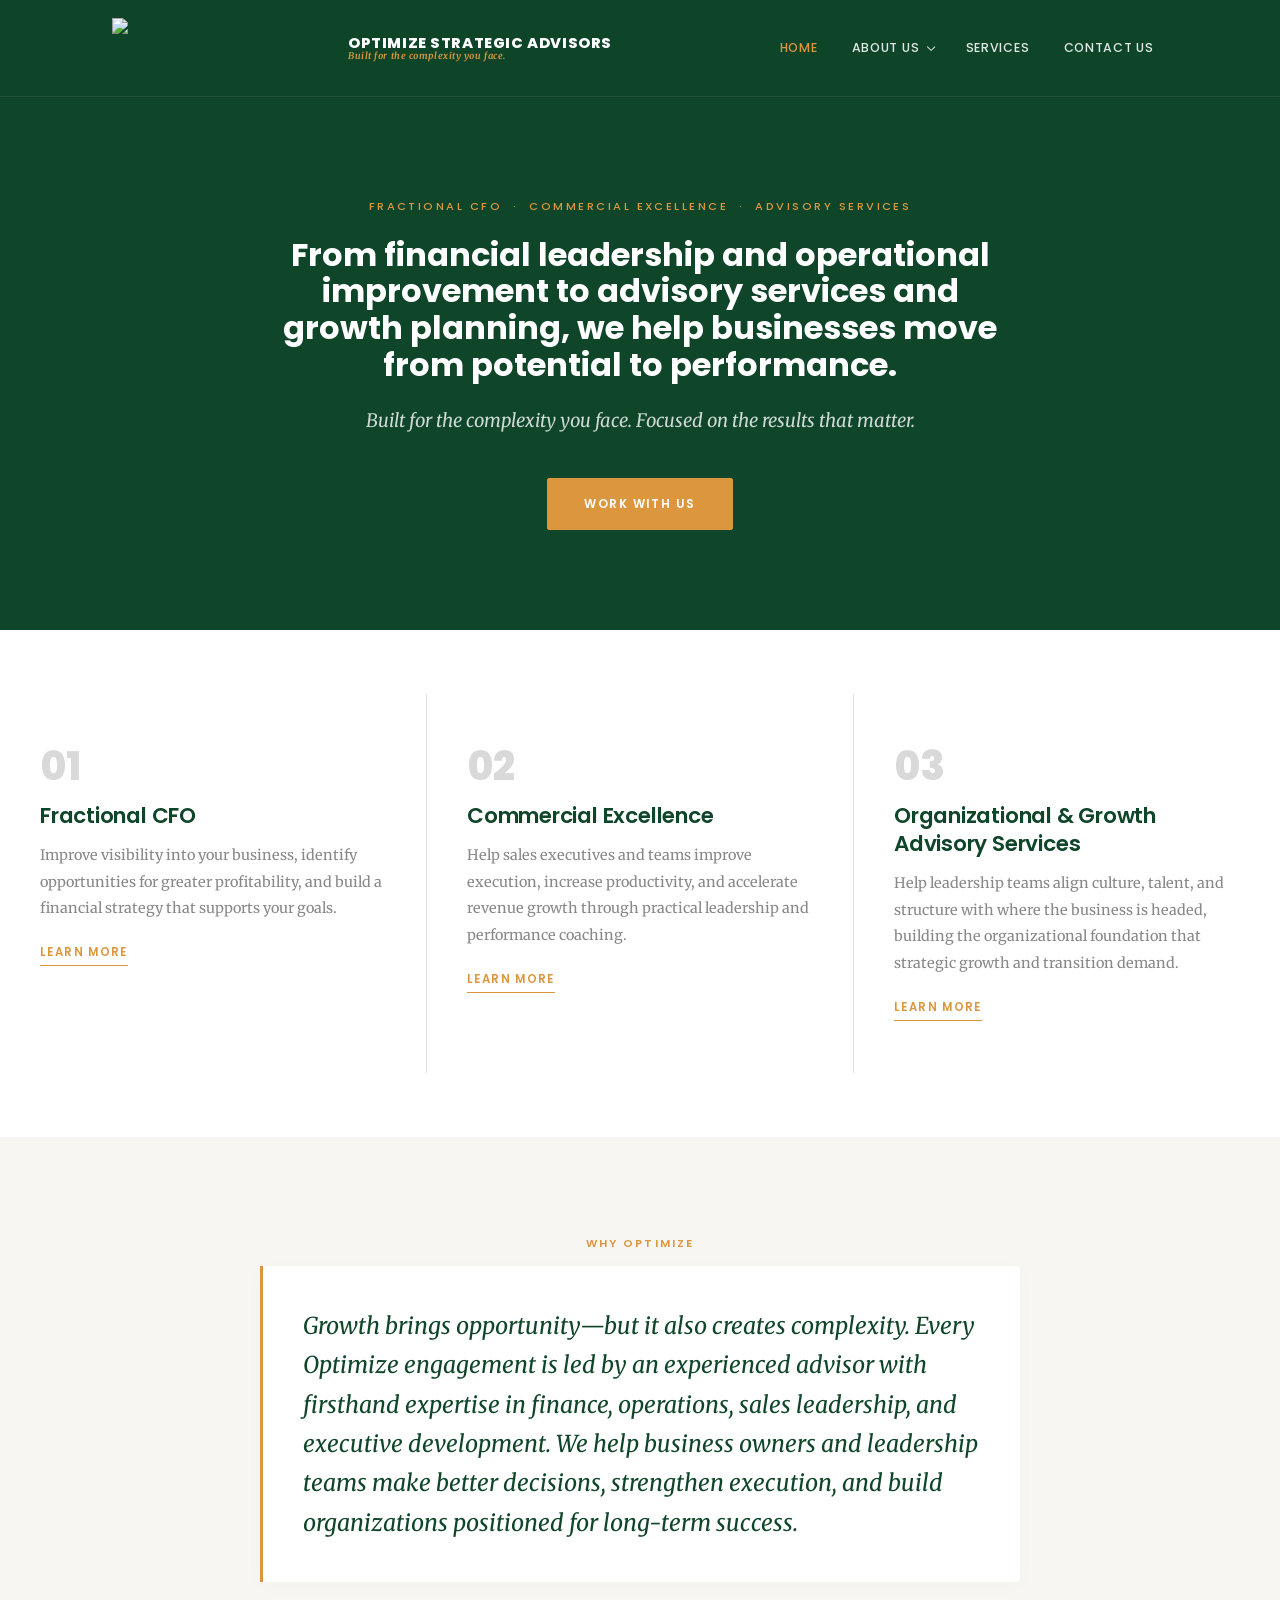
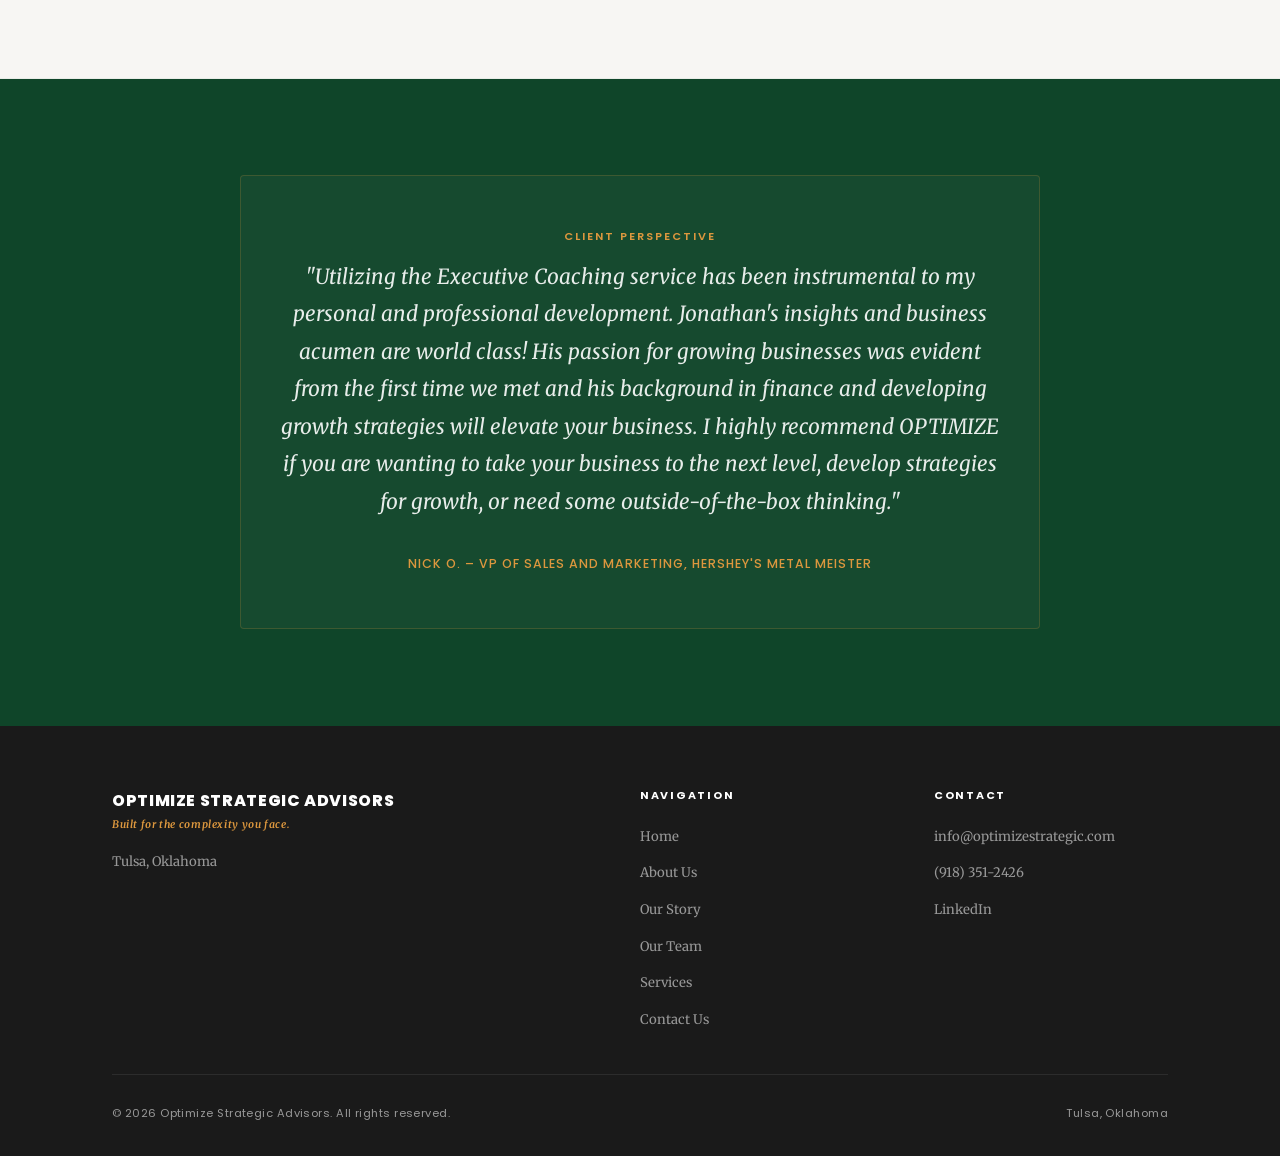
==== commit a7737a7d: "Replace logo image with newheroicon.png across all pages" ====
--- a/index.html
+++ b/index.html
@@ -25,7 +25,7 @@
 
         <a href="index.html" class="header-logo">
           <!-- Place your logo file in /images/ and update the filename in src below -->
-          <img src="images/logo.jpg" alt="Optimize Strategic Advisors" class="header-logo__img">
+          <img src="images/newheroicon.png" alt="Optimize Strategic Advisors" class="header-logo__img">
           <div class="header-logo__wordmark">
             <span class="header-logo__name">OPTIMIZE <span class="header-logo__name-light">STRATEGIC ADVISORS</span></span>
             <span class="header-logo__tagline">Built for the complexity you face.</span>
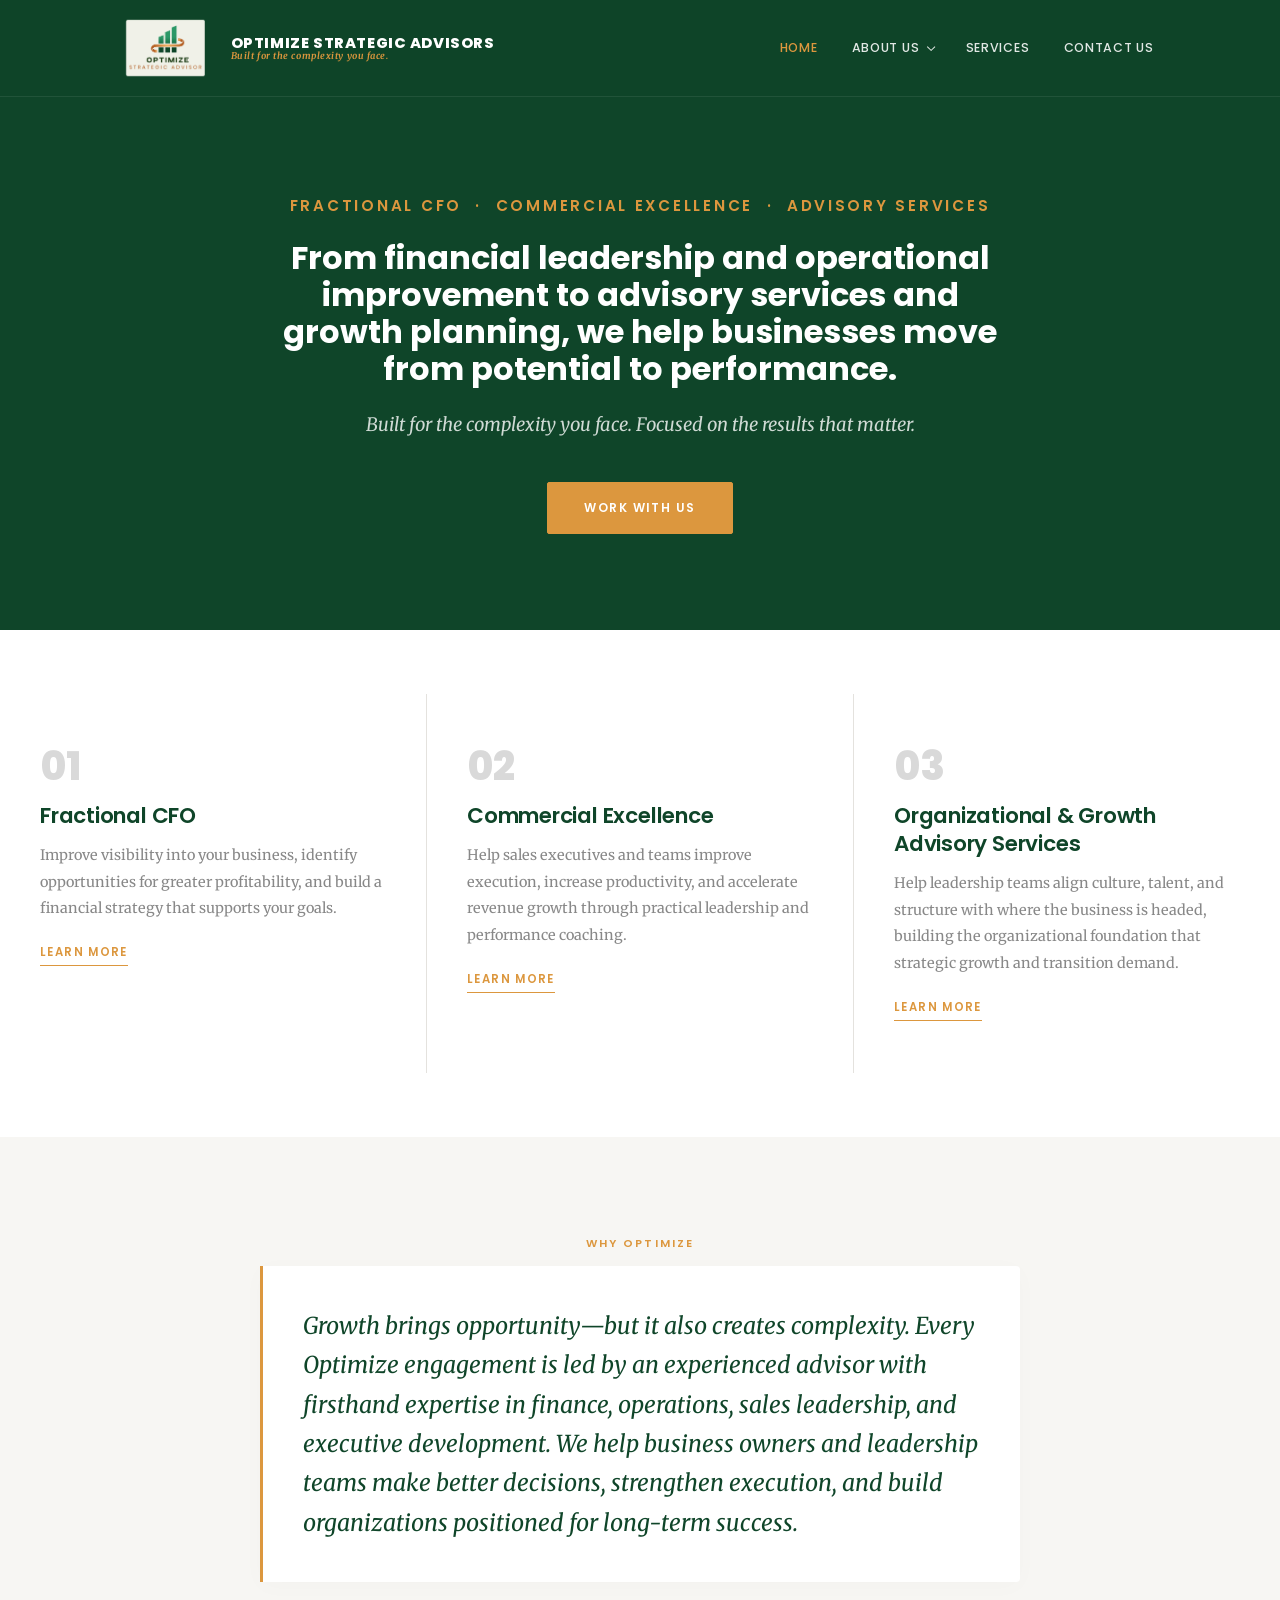
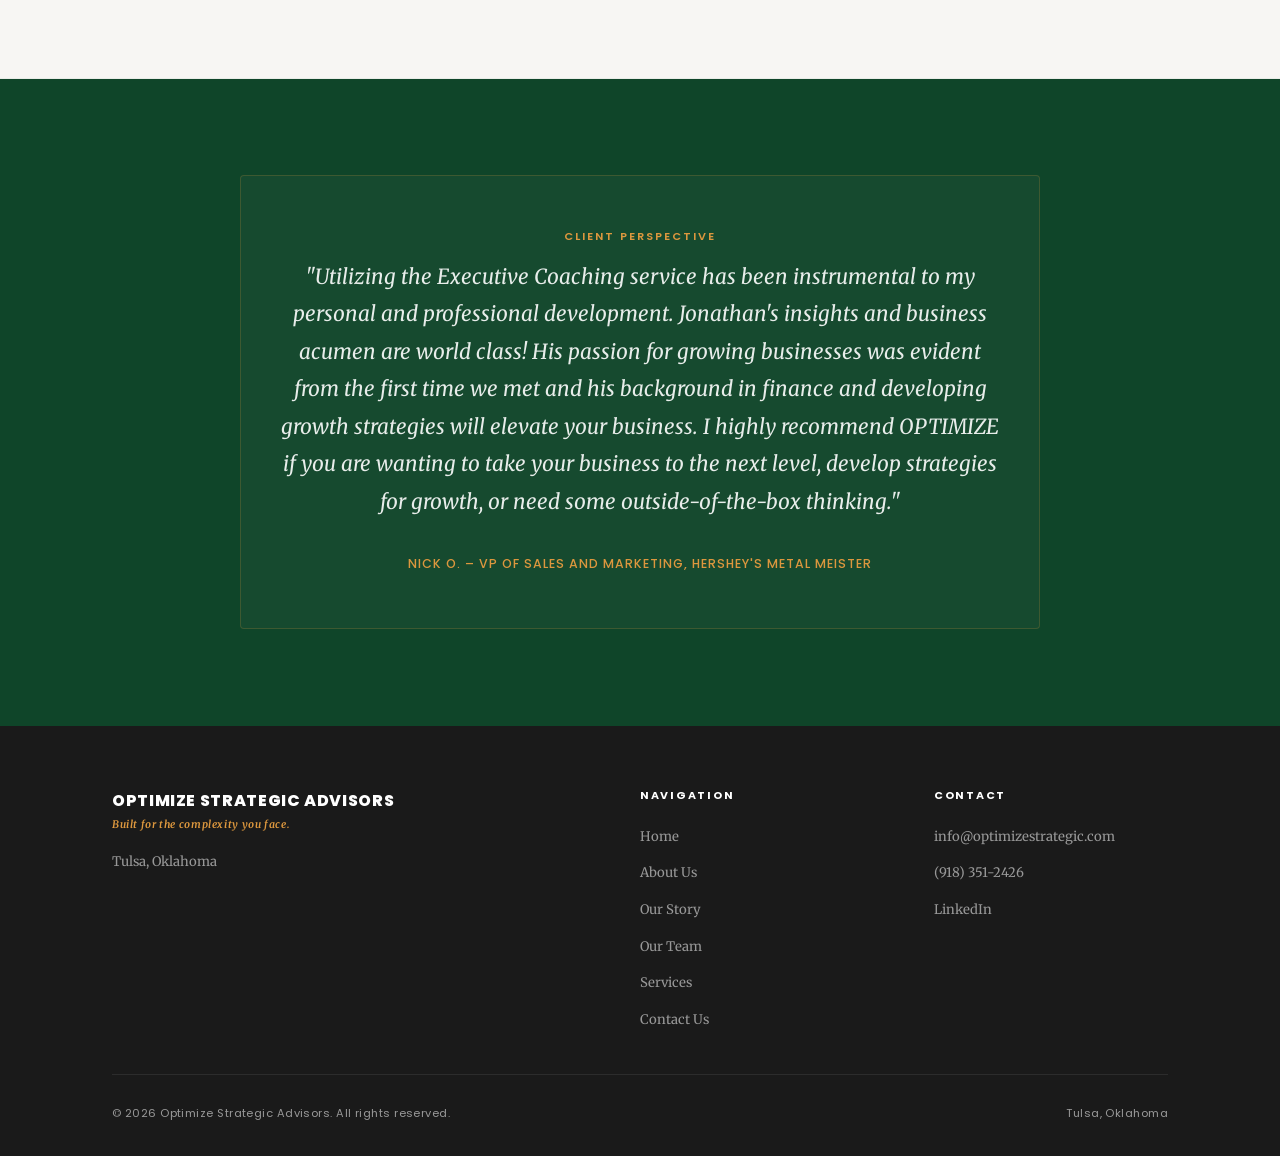
==== commit aaf0a3e1: "Replace nav logo with newhero.png across all pages" ====
--- a/index.html
+++ b/index.html
@@ -25,7 +25,7 @@
 
         <a href="index.html" class="header-logo">
           <!-- Place your logo file in /images/ and update the filename in src below -->
-          <img src="images/newheroicon.png" alt="Optimize Strategic Advisors" class="header-logo__img">
+          <img src="images/newhero.png" alt="Optimize Strategic Advisors" class="header-logo__img">
           <div class="header-logo__wordmark">
             <span class="header-logo__name">OPTIMIZE <span class="header-logo__name-light">STRATEGIC ADVISORS</span></span>
             <span class="header-logo__tagline">Built for the complexity you face.</span>
--- a/css/styles.css
+++ b/css/styles.css
@@ -387,9 +387,9 @@
 }
 .hero__descriptor {
   font-family: 'Poppins', sans-serif;
-  font-size: 0.7rem;
-  font-weight: 500;
-  letter-spacing: 0.22em;
+  font-size: 0.95rem;
+  font-weight: 600;
+  letter-spacing: 0.18em;
   text-transform: uppercase;
   color: var(--gold);
   margin-bottom: 20px;
@@ -965,6 +965,10 @@
   .nav-desktop { display: none; }
   .nav-toggle { display: flex; }
 
+  .header-logo img { height: 44px; }
+  .header-logo__name { font-size: 0.78rem; }
+  .header-logo__tagline { font-size: 0.52rem; }
+
   .services-snapshot { grid-template-columns: 1fr; }
   .services-snapshot__item:last-child { grid-column: auto; }
   .values-list { grid-template-columns: 1fr 1fr; }
@@ -983,6 +987,10 @@
   .values-list { grid-template-columns: 1fr; }
   .hero__content { padding: 60px 20px; }
   h1 { font-size: 1.75rem; }
+
+  .header-logo img { height: 40px; }
+  .header-logo__name { font-size: 0.65rem; white-space: normal; }
+  .header-logo { gap: 8px; max-width: calc(100% - 60px); }
 }
 
 /* ============================================================
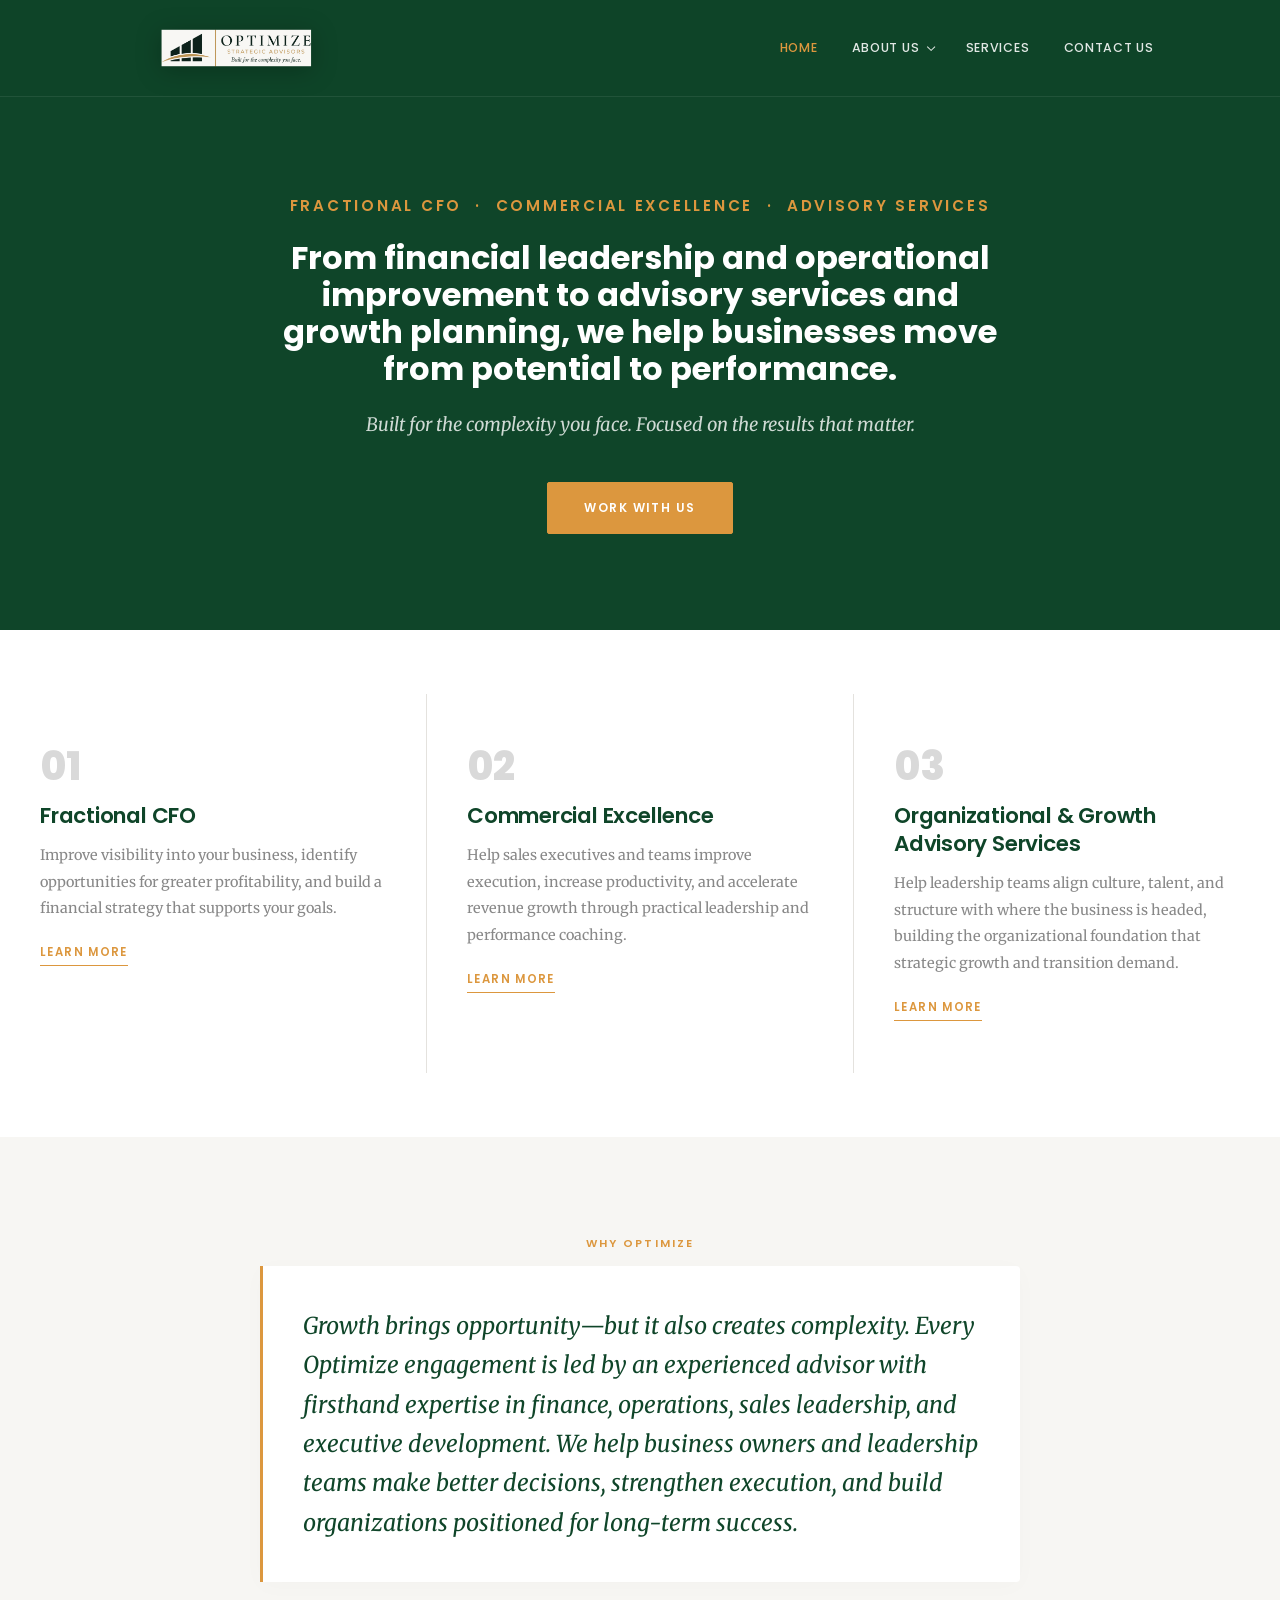
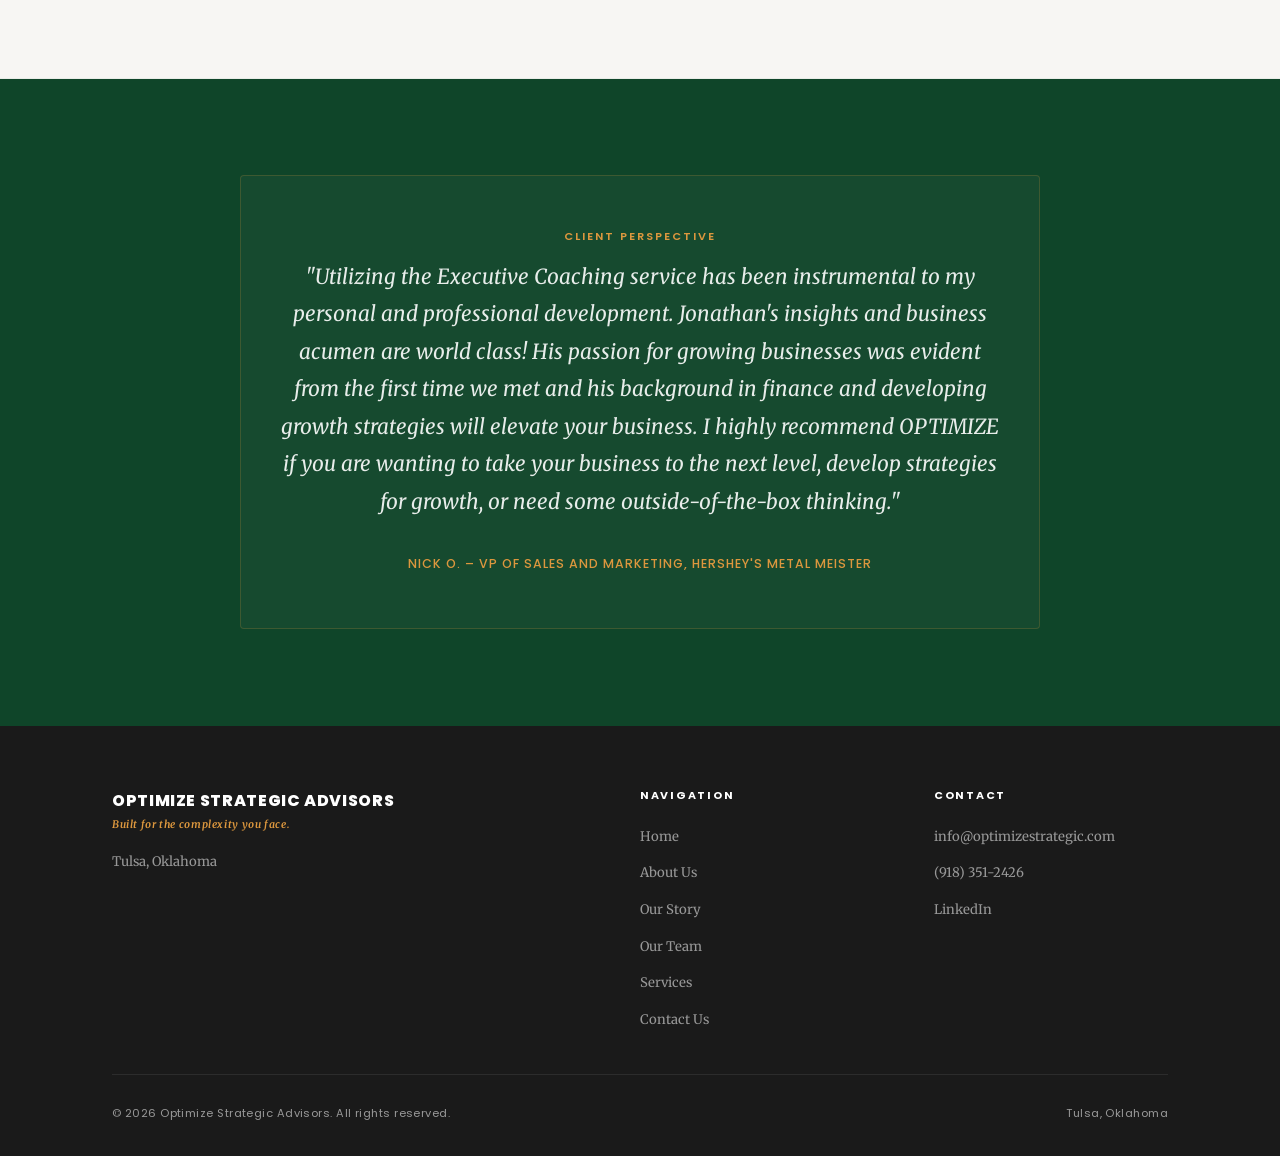
==== commit 69f86130: "Replace nav logo with newlogo.png, remove wordmark text, overlay hero" ====
--- a/index.html
+++ b/index.html
@@ -25,11 +25,7 @@
 
         <a href="index.html" class="header-logo">
           <!-- Place your logo file in /images/ and update the filename in src below -->
-          <img src="images/newhero.png" alt="Optimize Strategic Advisors" class="header-logo__img">
-          <div class="header-logo__wordmark">
-            <span class="header-logo__name">OPTIMIZE <span class="header-logo__name-light">STRATEGIC ADVISORS</span></span>
-            <span class="header-logo__tagline">Built for the complexity you face.</span>
-          </div>
+          <img src="images/newlogo.png" alt="Optimize Strategic Advisors" class="header-logo__img">
         </a>
 
         <ul class="nav-desktop">
--- a/css/styles.css
+++ b/css/styles.css
@@ -153,6 +153,7 @@
   backdrop-filter: blur(6px);
   border-bottom: 1px solid rgba(255,255,255,0.08);
   transition: background 0.3s;
+  overflow: visible;
 }
 .site-header.scrolled {
   background: var(--green-dark);
@@ -173,8 +174,11 @@
   text-decoration: none;
 }
 .header-logo img {
-  height: 60px;
+  height: 140px;
   width: auto;
+  position: relative;
+  z-index: 1002;
+  filter: drop-shadow(0 4px 12px rgba(0,0,0,0.25));
 }
 .header-logo__wordmark {
   display: flex;
@@ -965,7 +969,7 @@
   .nav-desktop { display: none; }
   .nav-toggle { display: flex; }
 
-  .header-logo img { height: 44px; }
+  .header-logo img { height: 90px; }
   .header-logo__name { font-size: 0.78rem; }
   .header-logo__tagline { font-size: 0.52rem; }
 
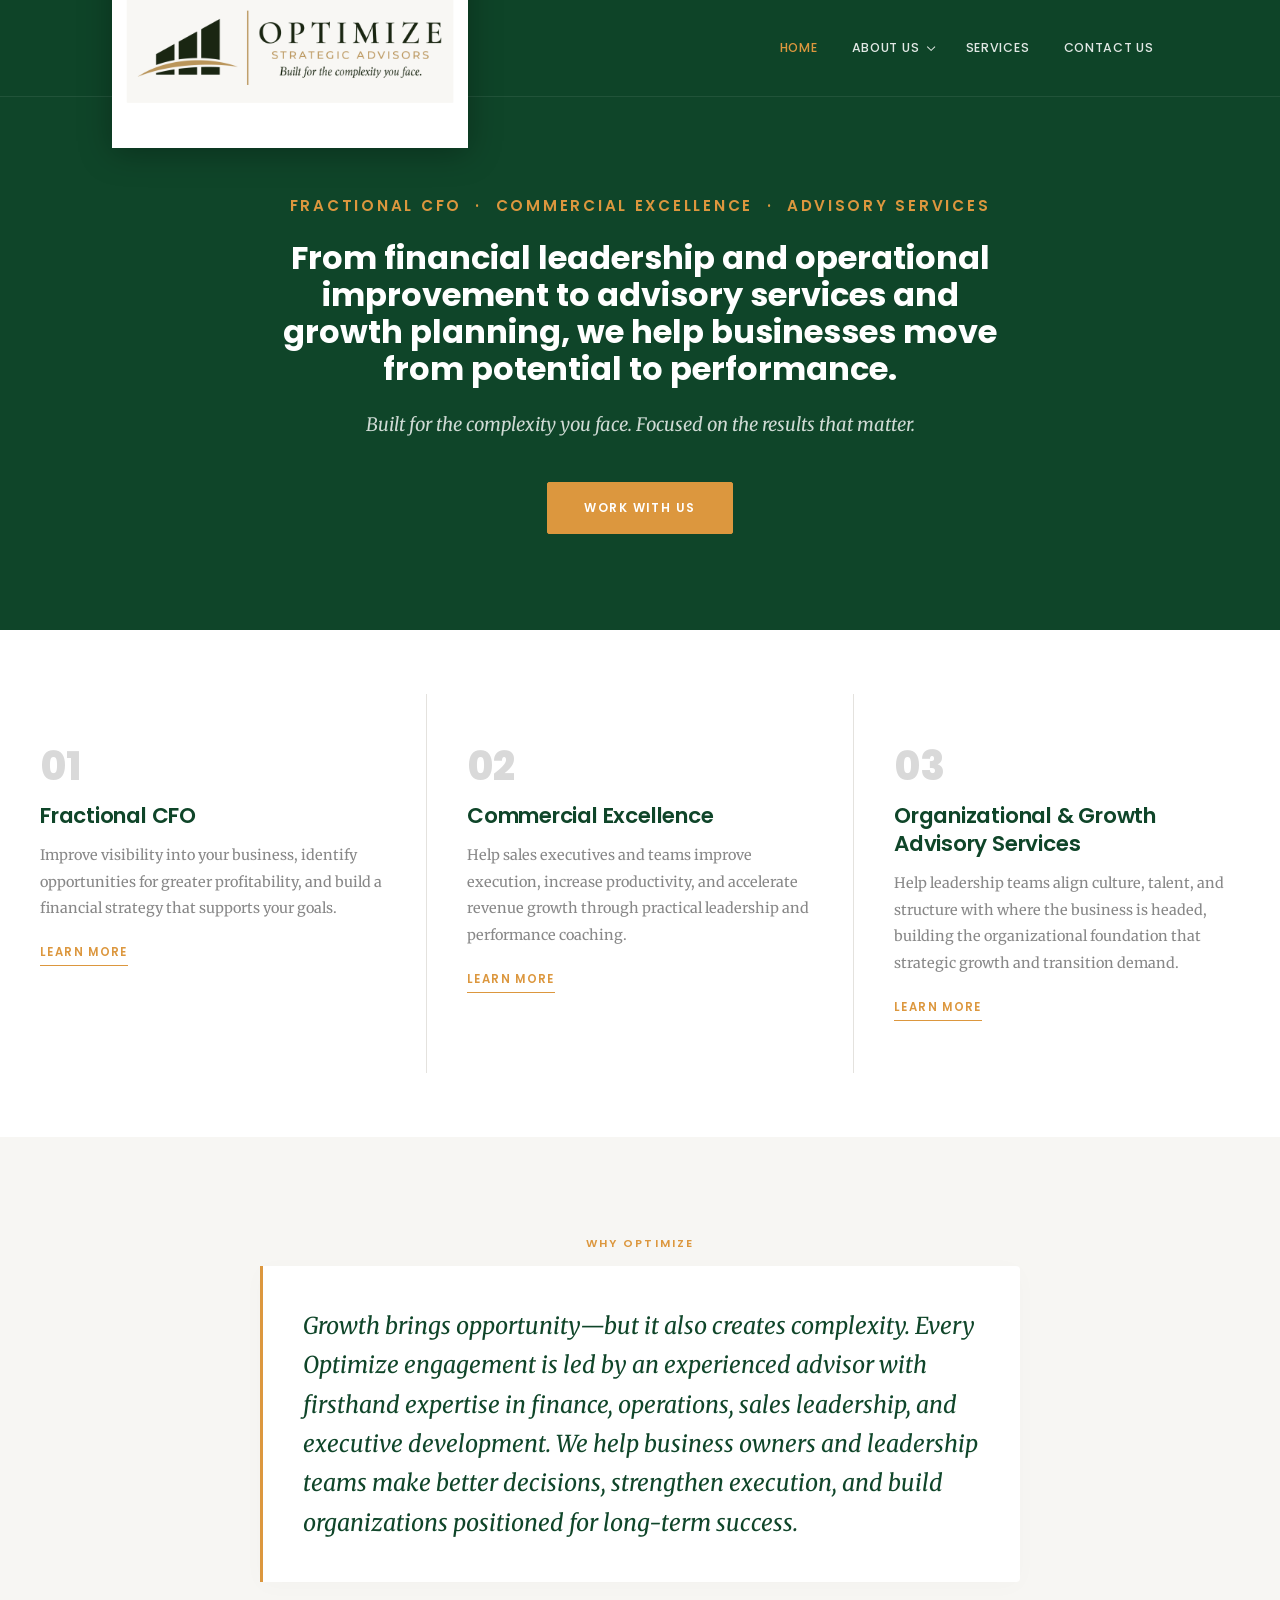
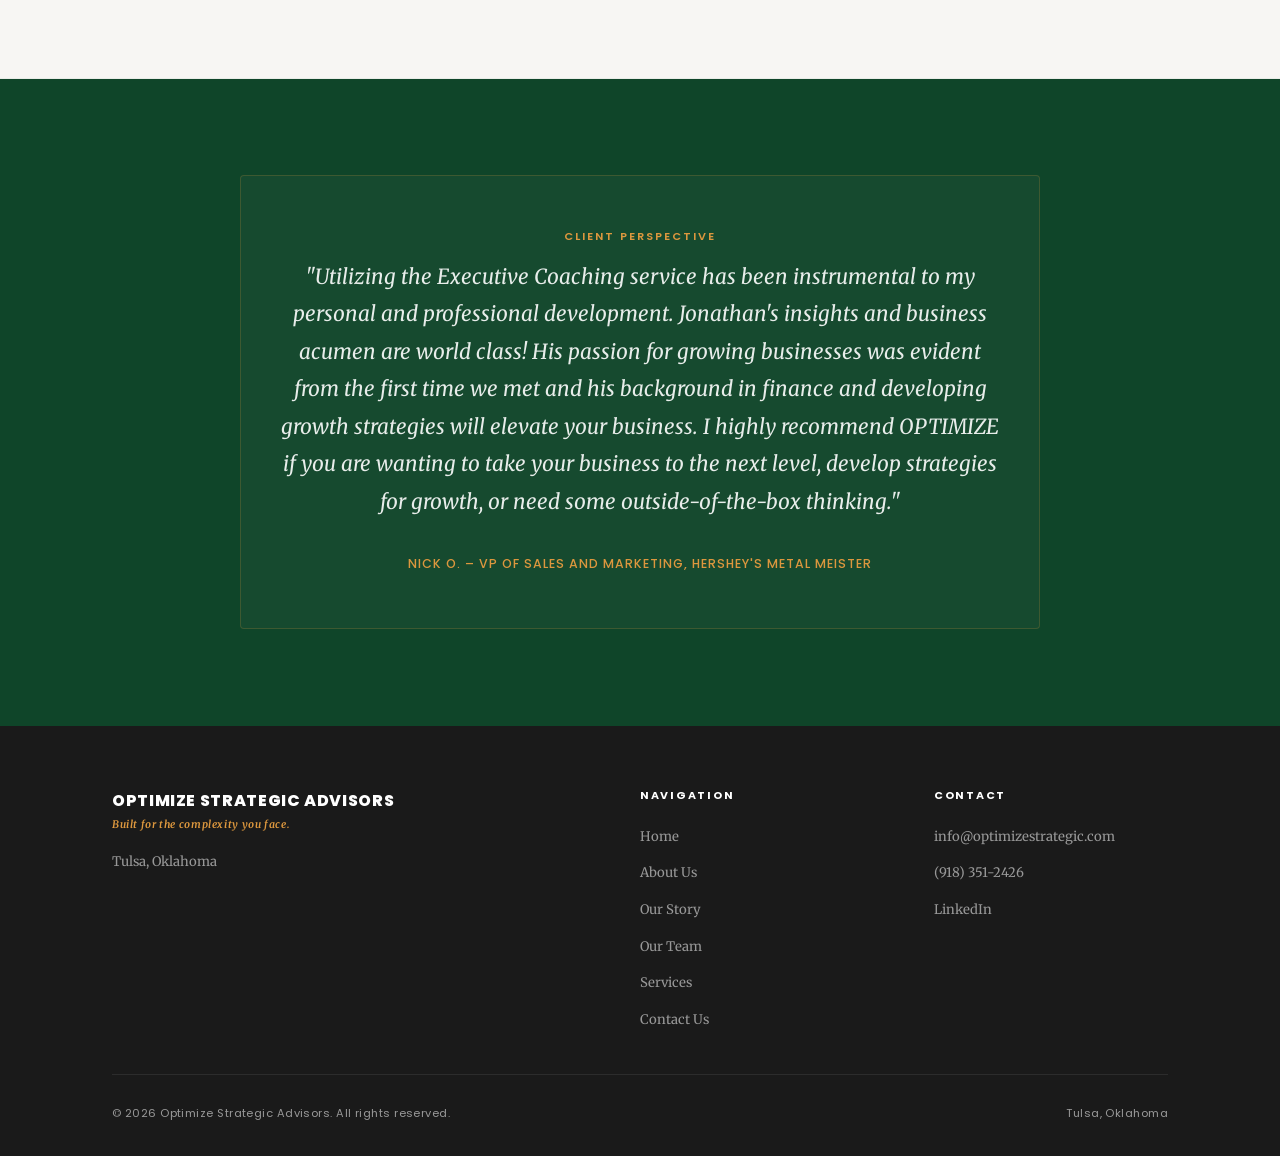
==== commit 135e97db: "Use usethis.png as logo, increase size to overlap hero" ====
--- a/index.html
+++ b/index.html
@@ -25,7 +25,7 @@
 
         <a href="index.html" class="header-logo">
           <!-- Place your logo file in /images/ and update the filename in src below -->
-          <img src="images/newlogo.png" alt="Optimize Strategic Advisors" class="header-logo__img">
+          <img src="images/usethis.png" alt="Optimize Strategic Advisors" class="header-logo__img">
         </a>
 
         <ul class="nav-desktop">
--- a/css/styles.css
+++ b/css/styles.css
@@ -174,11 +174,11 @@
   text-decoration: none;
 }
 .header-logo img {
-  height: 140px;
+  height: 200px;
   width: auto;
   position: relative;
   z-index: 1002;
-  filter: drop-shadow(0 4px 12px rgba(0,0,0,0.25));
+  filter: drop-shadow(0 4px 16px rgba(0,0,0,0.3));
 }
 .header-logo__wordmark {
   display: flex;
@@ -969,7 +969,7 @@
   .nav-desktop { display: none; }
   .nav-toggle { display: flex; }
 
-  .header-logo img { height: 90px; }
+  .header-logo img { height: 120px; }
   .header-logo__name { font-size: 0.78rem; }
   .header-logo__tagline { font-size: 0.52rem; }
 
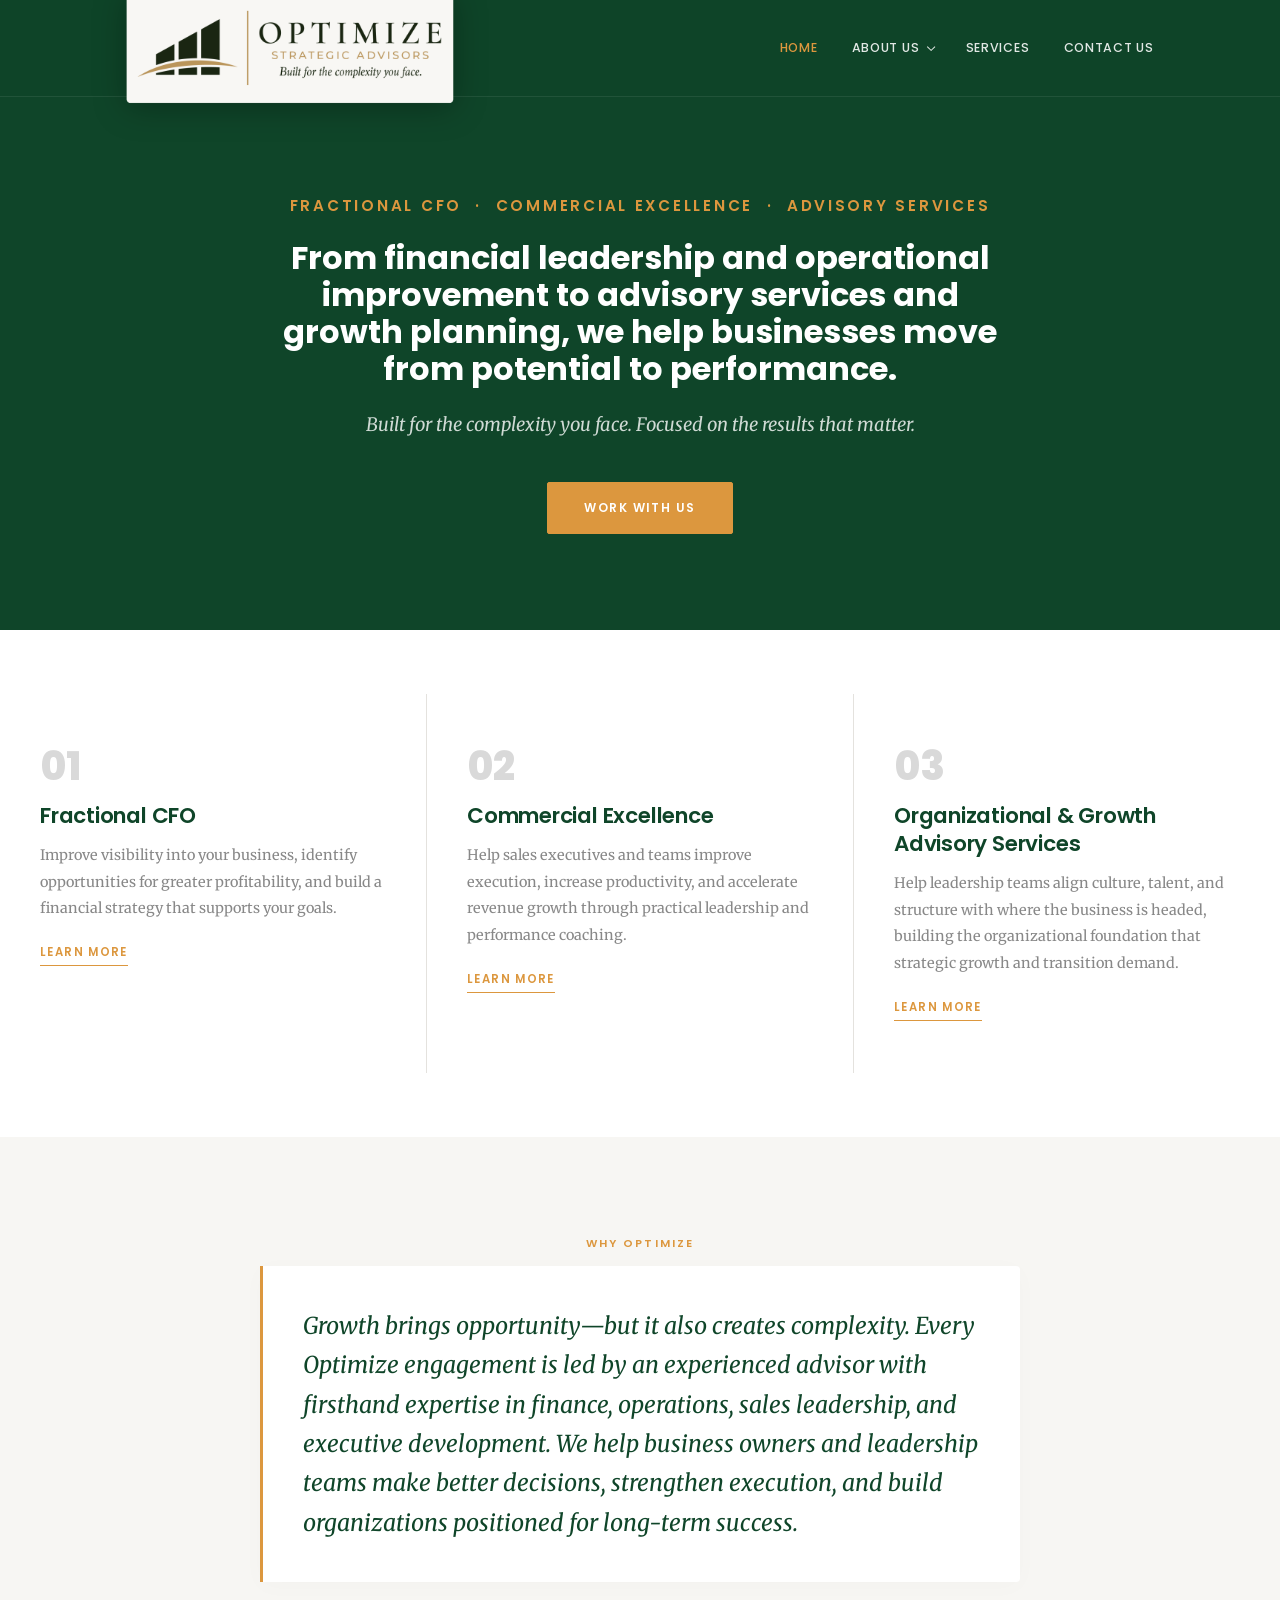
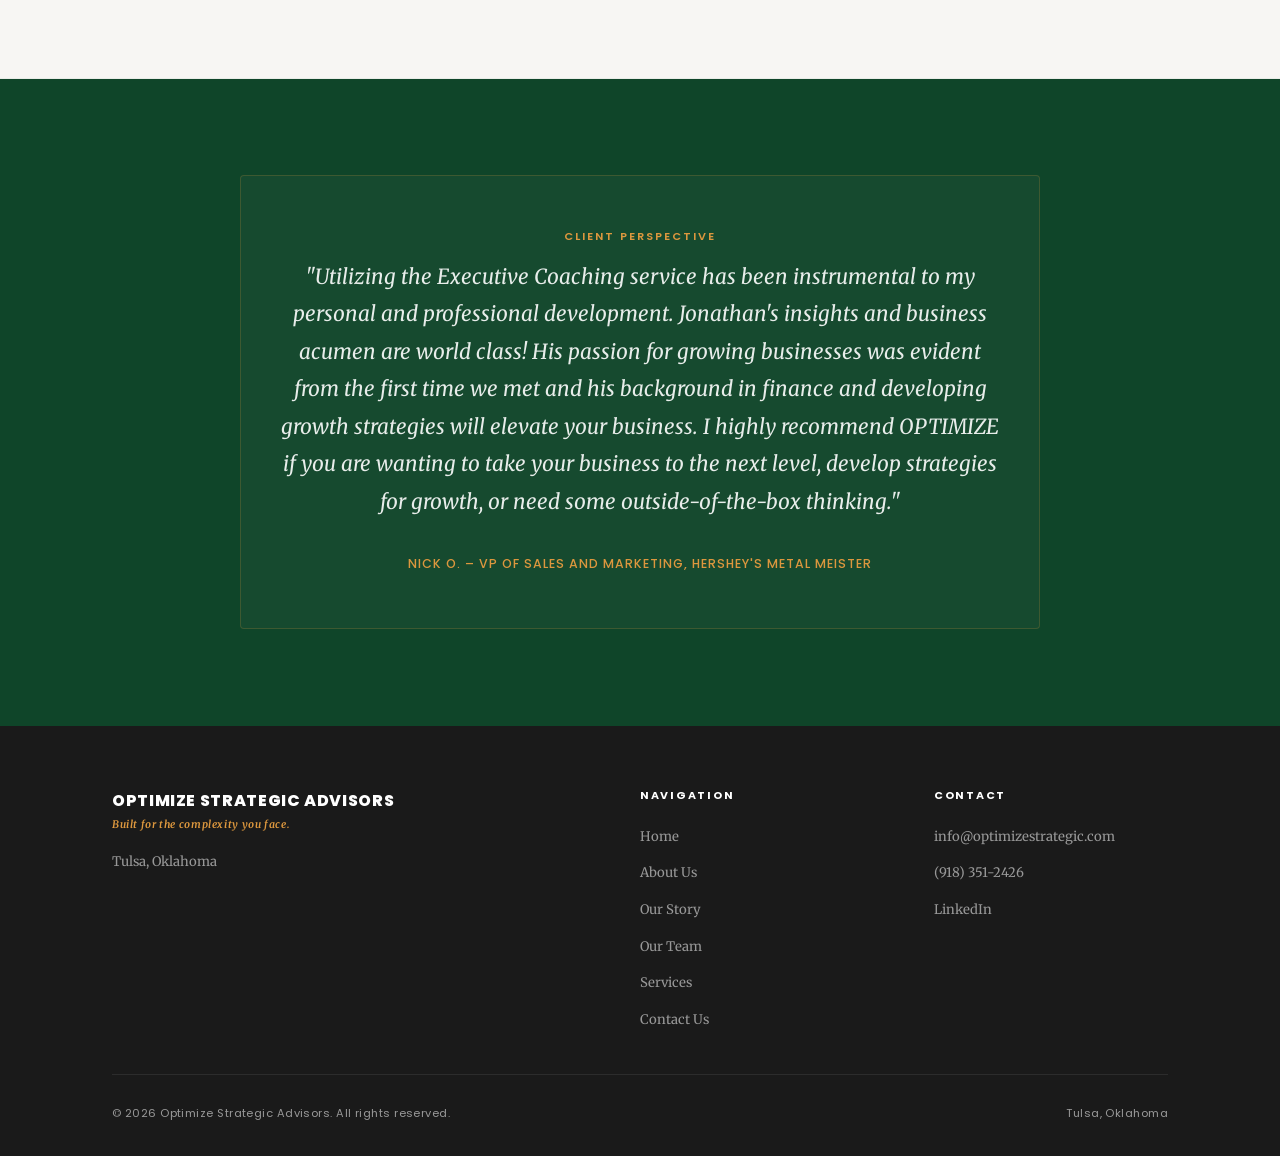
==== commit 3196a73a: "Switch logo to newlogobanner.png" ====
--- a/index.html
+++ b/index.html
@@ -25,7 +25,7 @@
 
         <a href="index.html" class="header-logo">
           <!-- Place your logo file in /images/ and update the filename in src below -->
-          <img src="images/usethis.png" alt="Optimize Strategic Advisors" class="header-logo__img">
+          <img src="images/newlogobanner.png" alt="Optimize Strategic Advisors" class="header-logo__img">
         </a>
 
         <ul class="nav-desktop">
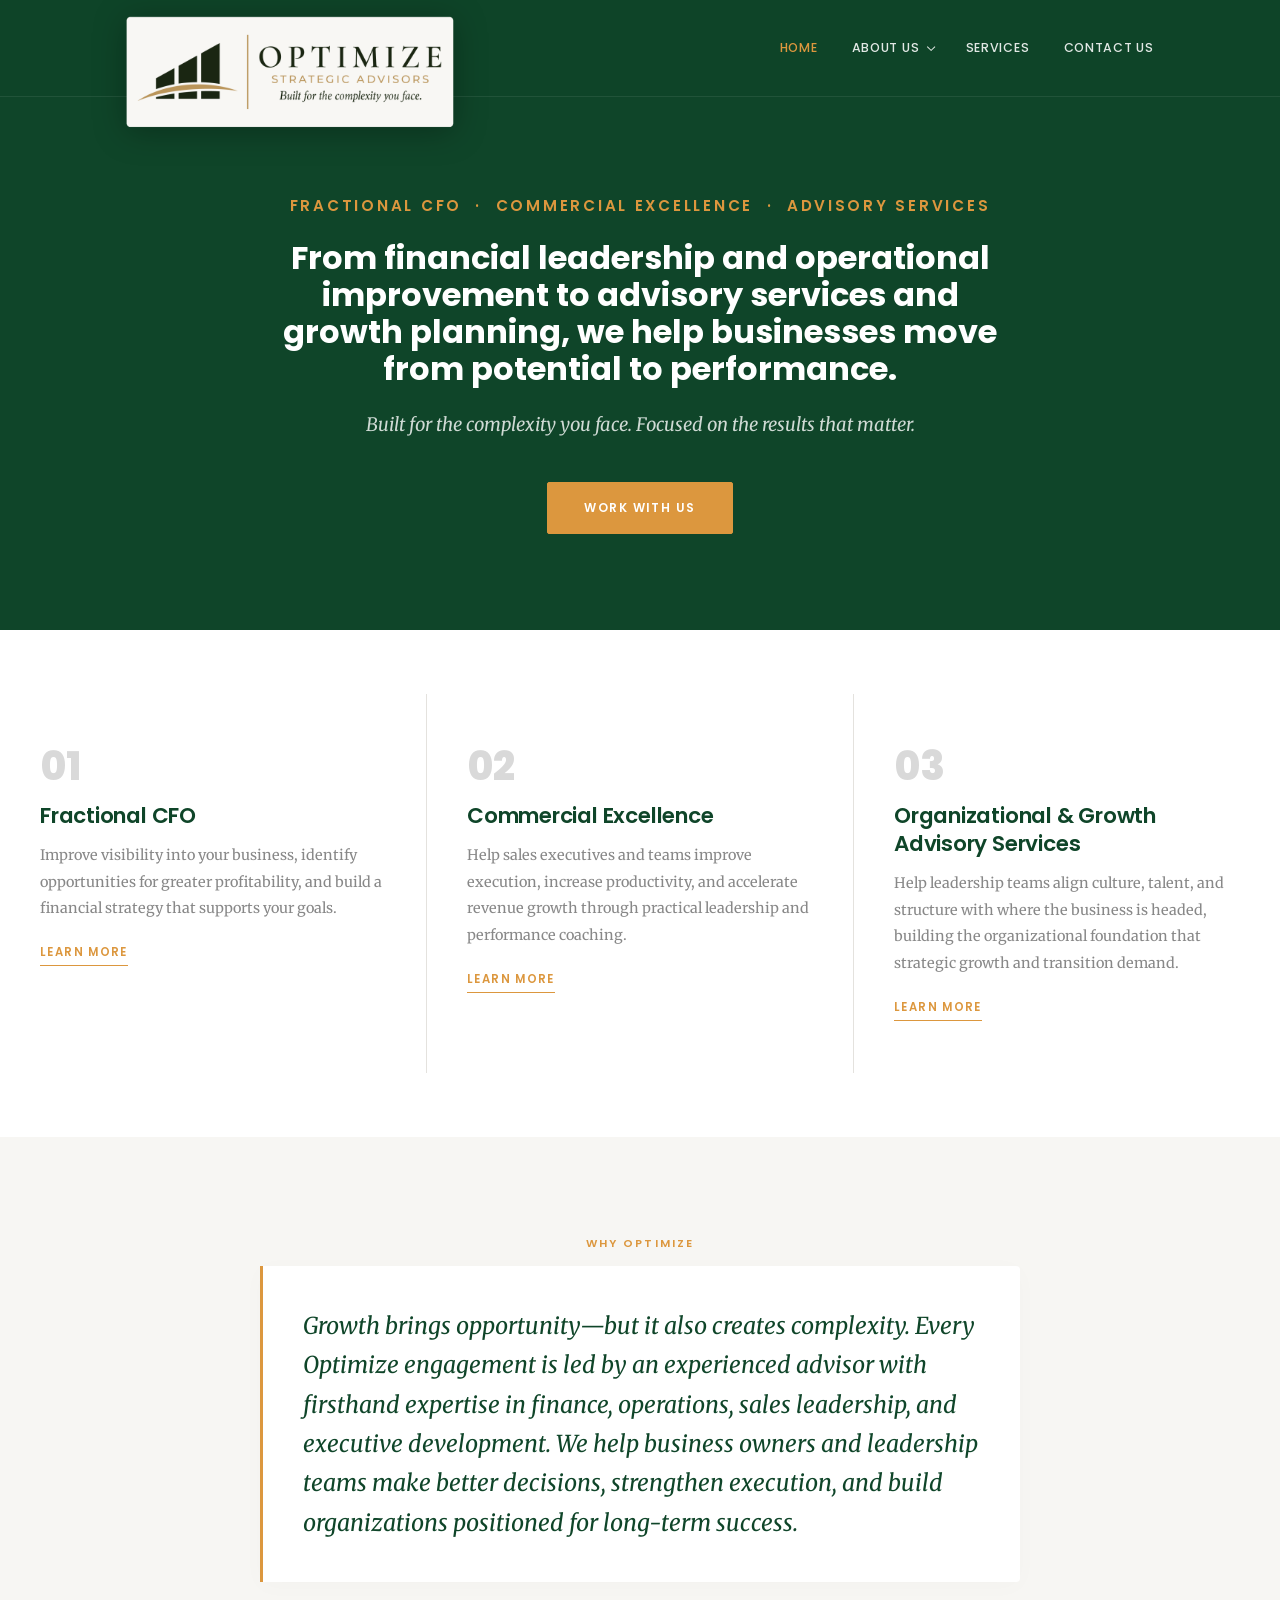
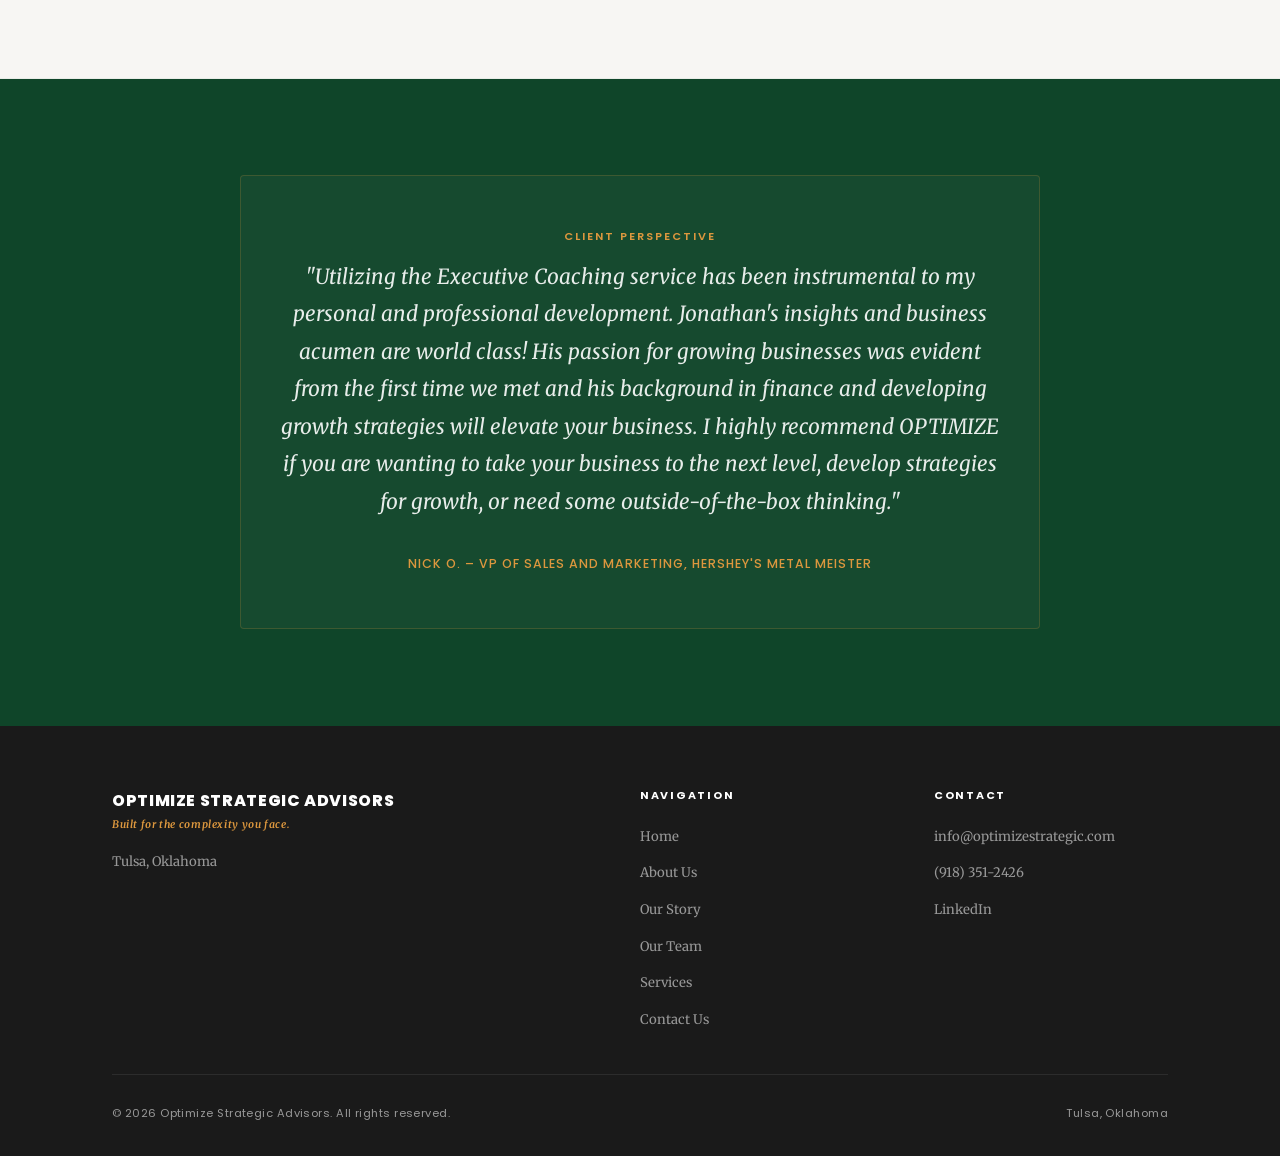
==== commit c845919f: "Add favicon to all pages" ====
--- a/index.html
+++ b/index.html
@@ -5,6 +5,7 @@
   <meta name="viewport" content="width=device-width, initial-scale=1.0" />
   <title>Optimize Strategic Advisors | Fractional CFO · Commercial Excellence · Executive Coaching</title>
   <link rel="stylesheet" href="css/styles.css" />
+  <link rel="icon" type="image/png" href="images/favicon.png" />
   <!-- Google tag (gtag.js) -->
   <script async src="https://www.googletagmanager.com/gtag/js?id=G-EYFRDF4WG7"></script>
   <script>
--- a/css/styles.css
+++ b/css/styles.css
@@ -177,6 +177,7 @@
   height: 200px;
   width: auto;
   position: relative;
+  top: 24px;
   z-index: 1002;
   filter: drop-shadow(0 4px 16px rgba(0,0,0,0.3));
 }
@@ -962,14 +963,14 @@
 }
 
 @media (max-width: 768px) {
-  :root { --nav-height: 64px; }
+  :root { --nav-height: 96px; }
   .container { padding: 0 20px; }
   .section { padding: 64px 0; }
 
   .nav-desktop { display: none; }
   .nav-toggle { display: flex; }
 
-  .header-logo img { height: 120px; }
+  .header-logo img { height: 200px; }
   .header-logo__name { font-size: 0.78rem; }
   .header-logo__tagline { font-size: 0.52rem; }
 
@@ -992,9 +993,7 @@
   .hero__content { padding: 60px 20px; }
   h1 { font-size: 1.75rem; }
 
-  .header-logo img { height: 40px; }
-  .header-logo__name { font-size: 0.65rem; white-space: normal; }
-  .header-logo { gap: 8px; max-width: calc(100% - 60px); }
+  .header-logo img { height: 200px; }
 }
 
 /* ============================================================
